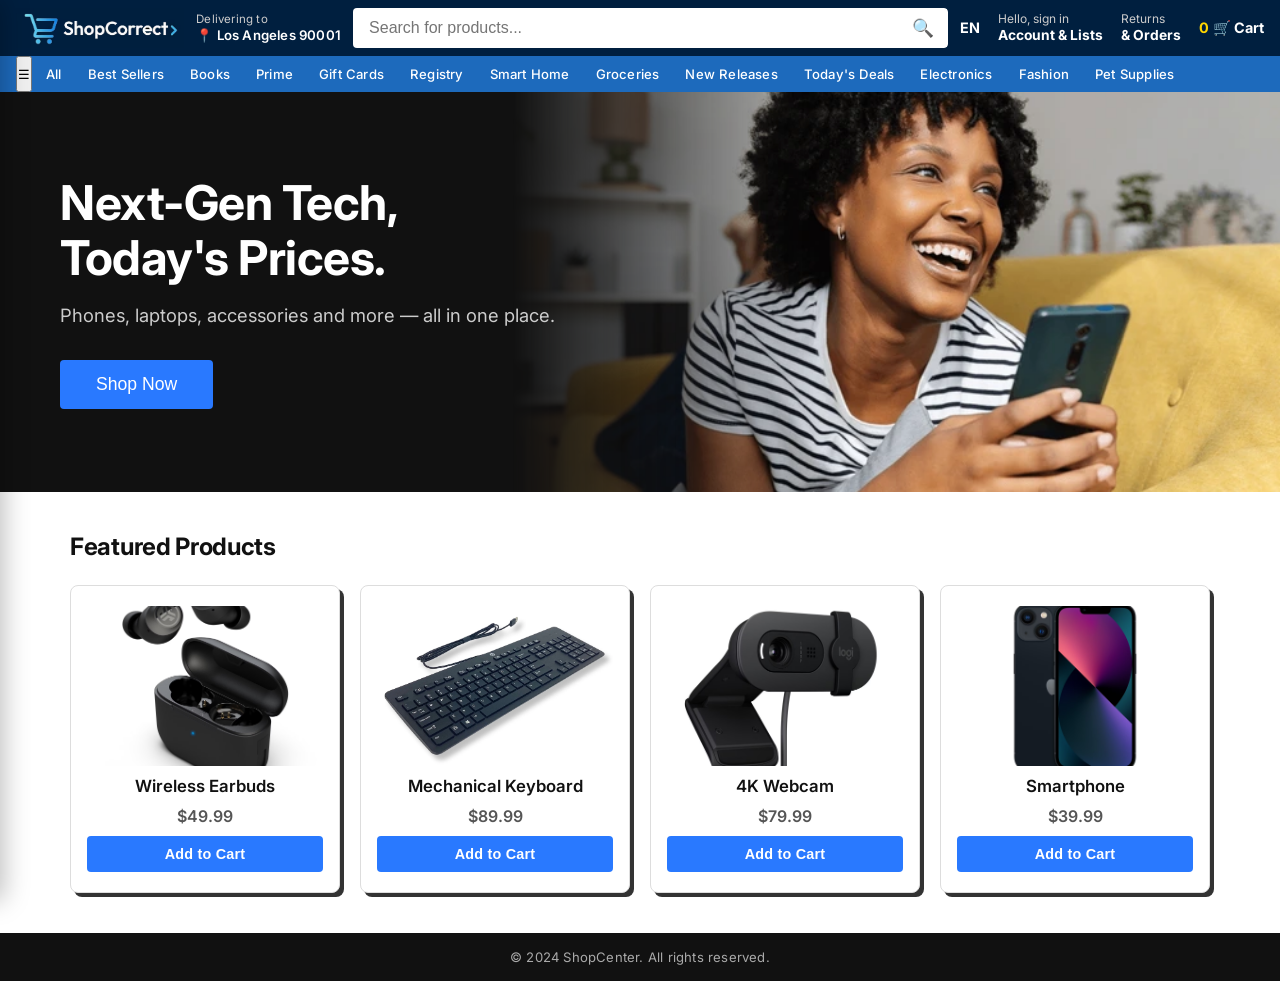
==== index.html @ b74d9000 "I love it" ====
<!DOCTYPE html>
<html lang="en">
<head>
    <link href="https://fonts.googleapis.com/css2?family=Inter:wght@400;500;600;700&family=Nunito:wght@600&display=swap" rel="stylesheet">
    <meta charset="UTF-8">
    <meta name="viewport" content="width=device-width, initial-scale=1.0">
    <title>ShopCenter</title>
    <link rel="stylesheet" href="src/css/styles.css">
</head>
<body>

    <!-- Drawer Overlay -->
    <div id="drawer-overlay"></div>

    <!-- Drawer -->
    <div id="drawer">
        <div id="drawer-header">
            <span>👤 Hello, Sign In</span>
            <button id="drawer-close">&times;</button>
        </div>

        <div class="drawer-section">
            <h3>Trending</h3>
            <a href="#">Best Sellers</a>
            <a href="#">New Releases</a>
            <a href="#">Movers & Shakers</a>
            <a href="#">Most Wished For</a>
        </div>

        <div class="drawer-divider"></div>

        <div class="drawer-section">
            <h3>Digital Content & Devices</h3>
            <a href="#">Smart Home</a>
            <a href="#">Electronics</a>
            <a href="#">Computers & Accessories</a>
            <a href="#">Video Games</a>
            <a href="#">TVs & Home Theater</a>
        </div>

        <div class="drawer-divider"></div>

        <div class="drawer-section">
            <h3>Shop by Department</h3>
            <a href="#">Clothing & Fashion</a>
            <a href="#">Books</a>
            <a href="#">Groceries</a>
            <a href="#">Health & Household</a>
            <a href="#">Home & Kitchen</a>
            <a href="#">Pet Supplies</a>
            <a href="#">Sports & Outdoors</a>
            <a href="#">Toys & Games</a>
            <a href="#">Beauty & Personal Care</a>
            <a href="#">Automotive</a>
        </div>

        <div class="drawer-divider"></div>

        <div class="drawer-section">
            <h3>Programs & Features</h3>
            <a href="#">Gift Cards</a>
            <a href="#">Registry</a>
            <a href="#">Subscribe & Save</a>
            <a href="#">Deals of the Day</a>
        </div>

        <div class="drawer-divider"></div>

        <div class="drawer-section">
            <h3>Help & Settings</h3>
            <a href="#">Your Account</a>
            <a href="#">Customer Service</a>
            <a href="#">Sign In</a>
        </div>
    </div>

    <!-- Top bar -->
    <div id="top-bar">
        <img id="logo" src="logo.avif" alt="ShopCenter">

        <div id="deliver-to">
            <span>Delivering to</span>
            <span>📍 Los Angeles 90001</span>
        </div>

        <div id="search-wrapper">
            <input type="text" id="search" placeholder="Search for products...">
            <button id="hi-world-btn">🔍</button>
        </div>

        <div id="top-bar-right">
            <a href="#" class="lang-link">EN</a>

            <a href="#" class="top-link">
                <span>Hello, sign in</span>
                <span>Account &amp; Lists</span>
            </a>

            <a href="#" class="top-link">
                <span>Returns</span>
                <span>&amp; Orders</span>
            </a>

            <a href="cart.html" class="cart-link">
                <span class="cart-count">0</span>
                🛒 Cart
            </a>
        </div>
    </div>

    <!-- Navbar -->
    <nav id="navbar">
        <button id="hamburger-btn">&#9776;</button>
        <a href="#">All</a>
        <a href="#">Best Sellers</a>
        <a href="#">Books</a>
        <a href="#">Prime</a>
        <a href="#">Gift Cards</a>
        <a href="#">Registry</a>
        <a href="#">Smart Home</a>
        <a href="#">Groceries</a>
        <a href="#">New Releases</a>
        <a href="#">Today's Deals</a>
        <a href="#">Electronics</a>
        <a href="#">Fashion</a>
        <a href="#">Pet Supplies</a>
    </nav>

    <!-- Hero -->
    <div id="hero">
        <div id="hero-content">
            <h1>Next-Gen Tech,<br>Today's Prices.</h1>
            <p>Phones, laptops, accessories and more — all in one place.</p>
            <button id="hero-btn">Shop Now</button>
        </div>
        <img id="hero-image" src="shopper.webp" alt="">
    </div>

    <!-- Products -->
    <main>
        <h2 id="products-heading">Featured Products</h2>
        <section id="product-list"></section>
    </main>

    <footer>
        <p>&copy; 2024 ShopCenter. All rights reserved.</p>
    </footer>

    <script src="src/js/app.js"></script>
</body>
</html>
---- src/css/styles.css ----
* {
    box-sizing: border-box;
    margin: 0;
    padding: 0;
}

body {
    font-family: 'Inter', sans-serif;
    background-color: #ffffff;
    min-height: 100vh;
    display: flex;
    flex-direction: column;
    -webkit-font-smoothing: antialiased;
    -moz-osx-font-smoothing: grayscale;
}

/* ── Drawer Overlay ── */
#drawer-overlay {
    position: fixed;
    top: 0;
    left: 0;
    width: 100%;
    height: 100%;
    background: rgba(0, 0, 0, 0);
    z-index: 998;
    pointer-events: none;
    visibility: hidden;
    transition: background 0.3s ease, visibility 0.3s ease;
}

#drawer-overlay.active {
    background: rgba(0, 0, 0, 0.55);
    pointer-events: all;
    visibility: visible;
}

/* ── Drawer ── */
#drawer {
    position: fixed;
    top: 0;
    left: 0;
    width: 365px;
    height: 100vh;
    background-color: #fff;
    z-index: 999;
    overflow-y: auto;
    transform: translateX(-100%);
    transition: transform 0.3s ease;
    box-shadow: 4px 0 24px rgba(0, 0, 0, 0.25);
}

#drawer.open {
    transform: translateX(0);
}

#drawer-header {
    background-color: #232F3E;
    color: white;
    padding: 16px 20px;
    display: flex;
    align-items: center;
    justify-content: space-between;
    font-size: 1.1em;
    font-weight: 700;
    position: sticky;
    top: 0;
    z-index: 1;
}

#drawer-close {
    background: none;
    border: none;
    color: #fff;
    font-size: 1.8em;
    cursor: pointer;
    line-height: 1;
    padding: 0 4px;
}

#drawer-close:hover {
    color: #ccc;
}

.drawer-section {
    padding: 14px 20px;
}

.drawer-section h3 {
    font-size: 1.05em;
    font-weight: 700;
    color: #111;
    margin-bottom: 10px;
    letter-spacing: -0.2px;
}

.drawer-section a {
    display: block;
    color: #333;
    text-decoration: none;
    padding: 8px 0;
    font-size: 0.92em;
    font-weight: 400;
    transition: color 0.15s ease, padding-left 0.15s ease;
}

.drawer-section a:hover {
    color: #001f3f;
    padding-left: 6px;
    font-weight: 500;
}

.drawer-divider {
    height: 1px;
    background-color: #e0e0e0;
    margin: 4px 20px;
}

/* ── Announcement Bar ── */
#announcement-bar {
    background-color: #5c5c5c;
    color: #fafafa;
    text-align: center;
    padding: 10px;
    font-size: 1.1em;
    font-family: 'Nunito', sans-serif;
    font-weight: 600;
    letter-spacing: 0.3px;
}

/* ── Top Bar ── */
#top-bar {
    background-color: #001f3f;
    padding: 8px 16px;
    display: flex;
    align-items: center;
    gap: 12px;
    position: relative;
}

#logo {
    height: 40px;
    width: auto;
    object-fit: contain;
    object-position: left;
    flex-shrink: 0;
}

#deliver-to {
    display: flex;
    flex-direction: column;
    color: #ccc;
    font-size: 0.72em;
    line-height: 1.3;
    white-space: nowrap;
    cursor: pointer;
    flex-shrink: 0;
    letter-spacing: 0.2px;
}

#deliver-to span:last-child {
    color: #fff;
    font-weight: 600;
    font-size: 1.15em;
}

#search-wrapper {
    display: flex;
    align-items: stretch;
    flex: 1;
    border-radius: 4px;
    overflow: hidden;
    height: 40px;
}

#search {
    flex: 1;
    padding: 10px 16px;
    border: none;
    font-size: 1em;
    outline: none;
    height: 100%;
}

#hi-world-btn {
    background-color: #ffffff;
    color: #111;
    border: none;
    padding: 0 14px;
    font-size: 1.1em;
    cursor: pointer;
    white-space: nowrap;
    border-radius: 0 4px 4px 0;
    display: flex;
    align-items: center;
    justify-content: center;
    height: 100%;
}

#hi-world-btn:hover {
    background-color: #e0e0e0;
}

#top-bar-right {
    display: flex;
    align-items: center;
    gap: 18px;
    flex-shrink: 0;
}

#top-bar-right .top-link {
    color: #ccc;
    text-decoration: none;
    font-size: 0.75em;
    line-height: 1.3;
    display: flex;
    flex-direction: column;
    white-space: nowrap;
    cursor: pointer;
}

#top-bar-right .top-link span:last-child {
    color: #fff;
    font-weight: 700;
    font-size: 1.15em;
}

#top-bar-right .lang-link {
    color: #fff;
    text-decoration: none;
    font-size: 0.9em;
    font-weight: 700;
}

#top-bar-right .cart-link {
    color: #fff;
    text-decoration: none;
    font-size: 0.9em;
    font-weight: 700;
    display: flex;
    align-items: center;
    gap: 4px;
    position: relative;
}

#top-bar-right .cart-link .cart-count {
    color: #FFD600;
    font-size: 1em;
    font-weight: 700;
}

/* ── Navbar ── */
#navbar {
    background-color: #1d6abc;
    display: flex;
    gap: 2px;
    padding: 0 16px;
    overflow-x: auto;
}

#navbar a {
    color: white;
    text-decoration: none;
    padding: 10px 12px;
    font-size: 0.82em;
    font-weight: 500;
    display: block;
    white-space: nowrap;
    letter-spacing: 0.2px;
}

#navbar a:hover {
    background-color: #3a7bc8;
}

/* ── Hero ── */
#hero {
    position: relative;
    display: flex;
    align-items: center;
    overflow: hidden;
    height: 400px;
    padding: 0 60px;
    background: #111;
    color: white;
}

#hero-image {
    position: absolute;
    right: 0;
    top: 0;
    height: 100%;
    width: 60%;
    object-fit: cover;
    object-position: center;
    mask-image: linear-gradient(to right, transparent 0%, black 40%);
    -webkit-mask-image: linear-gradient(to right, transparent 0%, black 40%);
}

#hero-content {
    position: relative;
    z-index: 2;
    max-width: 500px;
}

#hero-content h1 {
    font-size: 3em;
    font-weight: 700;
    line-height: 1.15;
    margin-bottom: 16px;
    letter-spacing: -0.5px;
}

#hero-content p {
    font-size: 1.15em;
    font-weight: 400;
    color: #ccc;
    margin-bottom: 30px;
    line-height: 1.6;
}

#hero-btn {
    background-color: #2979ff;
    color: white;
    border: none;
    padding: 14px 36px;
    font-size: 1.1em;
    border-radius: 4px;
    cursor: pointer;
}

#hero-btn:hover {
    background-color: #1c54b2;
}

/* ── Products ── */
main {
    flex: 1;
    padding: 40px 30px;
    max-width: 1200px;
    margin: 0 auto;
    width: 100%;
}

#products-heading {
    font-size: 1.5em;
    font-weight: 700;
    margin-bottom: 24px;
    color: #111;
    letter-spacing: -0.3px;
}

#product-list {
    display: grid;
    grid-template-columns: repeat(auto-fill, minmax(220px, 1fr));
    gap: 20px;
}

.product {
    background-color: #ffffff;
    border: 1px solid #ddd;
    border-radius: 8px;
    padding: 20px 16px;
    text-align: center;
    display: flex;
    flex-direction: column;
    gap: 10px;
    box-shadow: 4px 4px 0px #333;
}

.product-emoji {
    font-size: 4em;
    line-height: 1;
    padding-top: 10px;
}

.product-image {
    width: 100%;
    height: 160px;
    object-fit: cover;
    border-radius: 4px;
}

.product h3 {
    font-size: 1.05em;
    font-weight: 600;
    color: #111;
}

.product p {
    color: #555;
    font-size: 1em;
    font-family: 'Inter', sans-serif;
    font-weight: 600;
}

.product button {
    background-color: #2979ff;
    color: white;
    border: none;
    padding: 10px;
    cursor: pointer;
    border-radius: 4px;
    margin-top: auto;
    font-size: 0.9em;
    font-weight: 600;
    letter-spacing: 0.2px;
}

.product button:hover {
    background-color: #1c54b2;
}

/* ── Footer ── */
footer {
    background-color: #111;
    color: #aaa;
    text-align: center;
    padding: 16px;
    font-size: 0.82em;
    letter-spacing: 0.2px;
}

/* ── Cart page ── */
#cart-items {
    max-width: 700px;
    margin: 0 auto;
}

.cart-item {
    display: flex;
    justify-content: space-between;
    padding: 12px;
    border-bottom: 1px solid #ddd;
}

#total-price {
    max-width: 700px;
    margin: 16px auto;
    font-weight: bold;
    font-size: 1.1em;
}

#checkout-button {
    display: block;
    margin: 0 auto;
    background-color: #2979ff;
    color: white;
    border: none;
    padding: 12px 30px;
    cursor: pointer;
    border-radius: 4px;
    font-size: 1em;
}

#checkout-button:hover {
    background-color: #1c54b2;
}

@media (max-width: 768px) {
    #hero-content h1 {
        font-size: 2em;
    }

    #top-bar {
        flex-wrap: wrap;
    }

    #search-wrapper {
        width: 100%;
        order: 3;
    }

    #hero-image {
        opacity: 0.3;
        width: 100%;
    }
}
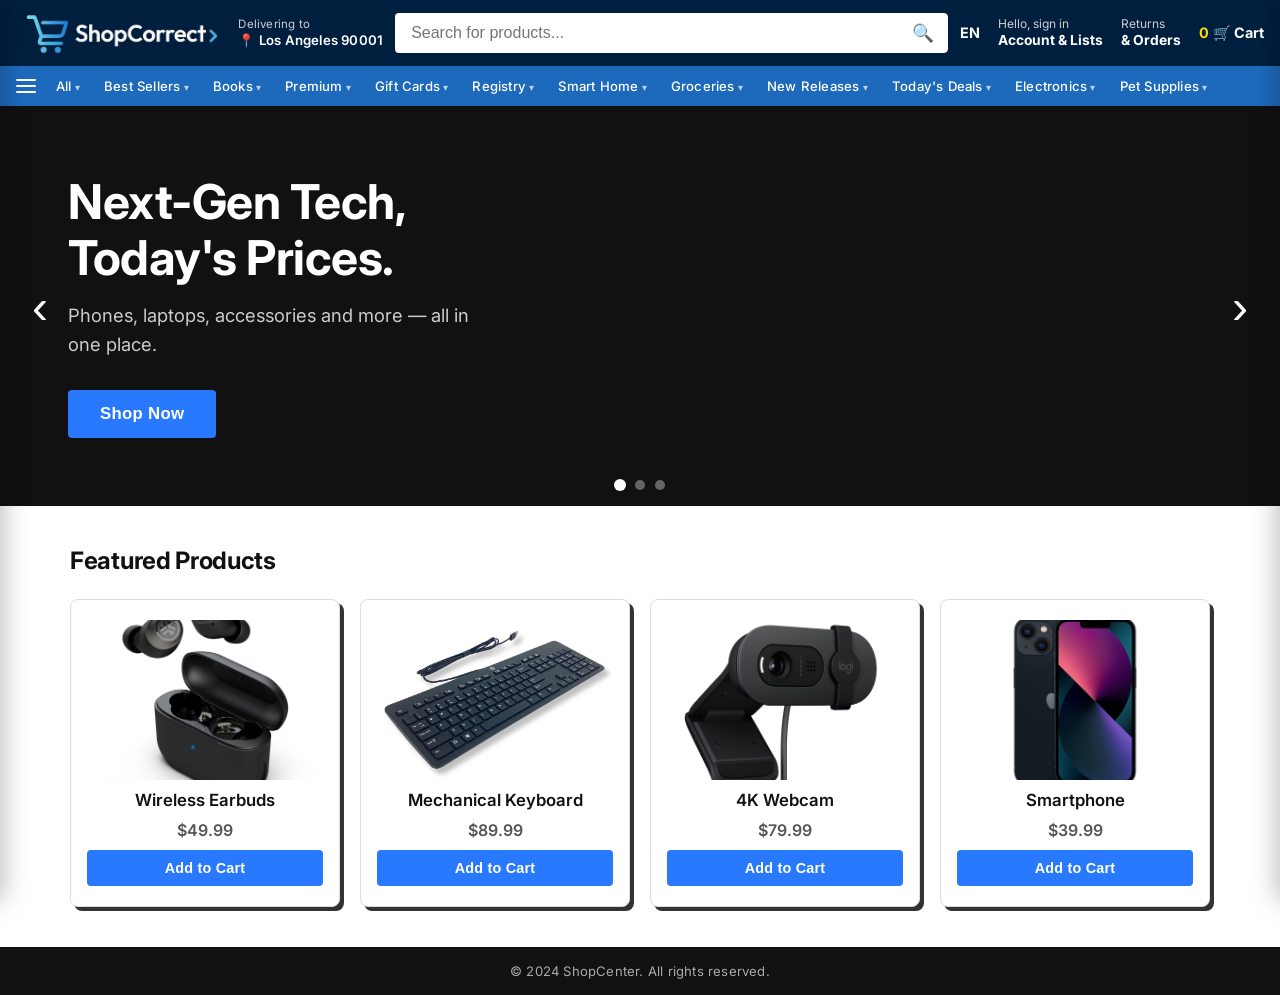
==== commit 21a7db9e: "I love it" ====
--- a/index.html
+++ b/index.html
@@ -8,6 +8,12 @@
     <link rel="stylesheet" href="src/css/styles.css">
 </head>
 <body>
+
+    <!-- Demo Notice -->
+    <div id="demo-notice">
+        <p>🛍️ Frontend demo only! Try adding and removing items to the cart.</p>
+        <button id="demo-notice-close">&times;</button>
+    </div>
 
     <!-- Drawer Overlay -->
     <div id="drawer-overlay"></div>
@@ -74,6 +80,26 @@
         </div>
     </div>
 
+    <!-- Cart Drawer Overlay -->
+    <div id="cart-overlay"></div>
+
+    <!-- Cart Drawer -->
+    <div id="cart-drawer">
+        <div id="cart-drawer-header">
+            <span>🛒 Your Cart</span>
+            <button id="cart-drawer-close">&times;</button>
+        </div>
+        <div id="cart-drawer-items"></div>
+        <div id="cart-drawer-footer">
+            <div id="cart-drawer-total">
+                <span>Subtotal:</span>
+                <span id="cart-total-price">$0.00</span>
+            </div>
+            <button id="cart-checkout-btn">Proceed to Checkout</button>
+            <p id="cart-empty-msg">Your cart is empty.</p>
+        </div>
+    </div>
+
     <!-- Top bar -->
     <div id="top-bar">
         <img id="logo" src="logo.avif" alt="ShopCenter">
@@ -101,39 +127,174 @@
                 <span>&amp; Orders</span>
             </a>
 
-            <a href="cart.html" class="cart-link">
+            <button id="cart-btn" class="cart-link">
                 <span class="cart-count">0</span>
                 🛒 Cart
-            </a>
+            </button>
         </div>
     </div>
 
     <!-- Navbar -->
     <nav id="navbar">
-        <button id="hamburger-btn">&#9776;</button>
-        <a href="#">All</a>
-        <a href="#">Best Sellers</a>
-        <a href="#">Books</a>
-        <a href="#">Prime</a>
-        <a href="#">Gift Cards</a>
-        <a href="#">Registry</a>
-        <a href="#">Smart Home</a>
-        <a href="#">Groceries</a>
-        <a href="#">New Releases</a>
-        <a href="#">Today's Deals</a>
-        <a href="#">Electronics</a>
-        <a href="#">Fashion</a>
-        <a href="#">Pet Supplies</a>
+        <button id="hamburger-btn">
+            <span class="hamburger-icon">
+                <span></span>
+                <span></span>
+                <span></span>
+            </span>
+        </button>
+
+        <div class="nav-dropdown">
+            <a href="#">All</a>
+            <div class="nav-dropdown-menu">
+                <a href="#">All Departments</a>
+                <a href="#">All Deals</a>
+                <a href="#">All Brands</a>
+                <a href="#">All Categories</a>
+            </div>
+        </div>
+
+        <div class="nav-dropdown">
+            <a href="#">Best Sellers</a>
+            <div class="nav-dropdown-menu">
+                <a href="#">Top 100 in Electronics</a>
+                <a href="#">Top 100 in Books</a>
+                <a href="#">Top 100 in Home</a>
+                <a href="#">Top 100 in Fashion</a>
+                <a href="#">Top 100 in Toys</a>
+            </div>
+        </div>
+
+        <div class="nav-dropdown">
+            <a href="#">Books</a>
+            <div class="nav-dropdown-menu">
+                <a href="#">Fiction</a>
+                <a href="#">Non-Fiction</a>
+                <a href="#">Children's Books</a>
+                <a href="#">Textbooks</a>
+                <a href="#">Audiobooks</a>
+            </div>
+        </div>
+
+        <div class="nav-dropdown">
+            <a href="#">Premium</a>
+            <div class="nav-dropdown-menu">
+                <a href="#">Premium Video</a>
+                <a href="#">Premium Music</a>
+                <a href="#">Premium Gaming</a>
+                <a href="#">Premium Reading</a>
+                <a href="#">Try Before You Buy</a>
+            </div>
+        </div>
+
+        <div class="nav-dropdown">
+            <a href="#">Gift Cards</a>
+            <div class="nav-dropdown-menu">
+                <a href="#">eGift Cards</a>
+                <a href="#">Print at Home</a>
+                <a href="#">Mail a Gift Card</a>
+                <a href="#">Gift Card Balance</a>
+            </div>
+        </div>
+
+        <div class="nav-dropdown">
+            <a href="#">Registry</a>
+            <div class="nav-dropdown-menu">
+                <a href="#">Wedding Registry</a>
+                <a href="#">Baby Registry</a>
+                <a href="#">Birthday Registry</a>
+                <a href="#">Find a Registry</a>
+            </div>
+        </div>
+
+        <div class="nav-dropdown">
+            <a href="#">Smart Home</a>
+            <div class="nav-dropdown-menu">
+                <a href="#">Smart Speakers</a>
+                <a href="#">Smart Displays</a>
+                <a href="#">Smart Lighting</a>
+                <a href="#">Smart Plugs</a>
+                <a href="#">Security Cameras</a>
+                <a href="#">Thermostats</a>
+            </div>
+        </div>
+
+        <div class="nav-dropdown">
+            <a href="#">Groceries</a>
+            <div class="nav-dropdown-menu">
+                <a href="#">Snacks & Candy</a>
+                <a href="#">Beverages</a>
+                <a href="#">Breakfast Foods</a>
+                <a href="#">Canned & Packaged</a>
+                <a href="#">Organic</a>
+                <a href="#">Fresh Produce</a>
+            </div>
+        </div>
+
+        <div class="nav-dropdown">
+            <a href="#">New Releases</a>
+            <div class="nav-dropdown-menu">
+                <a href="#">Last 30 Days</a>
+                <a href="#">Last 90 Days</a>
+                <a href="#">Coming Soon</a>
+                <a href="#">Most Wished For</a>
+            </div>
+        </div>
+
+        <div class="nav-dropdown">
+            <a href="#">Today's Deals</a>
+            <div class="nav-dropdown-menu">
+                <a href="#">Lightning Deals</a>
+                <a href="#">Deal of the Day</a>
+                <a href="#">Savings & Sales</a>
+                <a href="#">Coupons</a>
+                <a href="#">Outlet</a>
+            </div>
+        </div>
+
+        <div class="nav-dropdown">
+            <a href="#">Electronics</a>
+            <div class="nav-dropdown-menu">
+                <a href="#">Laptops & Computers</a>
+                <a href="#">Headphones</a>
+                <a href="#">Smartphones</a>
+                <a href="#">Tablets</a>
+                <a href="#">Wearable Tech</a>
+                <a href="#">Cameras</a>
+                <a href="#">Accessories</a>
+            </div>
+        </div>
+
+        <div class="nav-dropdown">
+            <a href="#">Pet Supplies</a>
+            <div class="nav-dropdown-menu">
+                <a href="#">Dog Food</a>
+                <a href="#">Cat Food</a>
+                <a href="#">Pet Toys</a>
+                <a href="#">Pet Beds</a>
+                <a href="#">Grooming</a>
+                <a href="#">Fish & Aquatics</a>
+            </div>
+        </div>
     </nav>
 
     <!-- Hero -->
     <div id="hero">
         <div id="hero-content">
-            <h1>Next-Gen Tech,<br>Today's Prices.</h1>
-            <p>Phones, laptops, accessories and more — all in one place.</p>
+            <h1 id="hero-title">Next-Gen Tech,<br>Today's Prices.</h1>
+            <p id="hero-subtitle">Phones, laptops, accessories and more — all in one place.</p>
             <button id="hero-btn">Shop Now</button>
         </div>
-        <img id="hero-image" src="shopper.webp" alt="">
+        <video id="hero-video" src="shop1.mp4" autoplay muted playsinline></video>
+
+        <button id="hero-prev">&#8249;</button>
+        <button id="hero-next">&#8250;</button>
+
+        <div id="hero-dots">
+            <span class="hero-dot active"></span>
+            <span class="hero-dot"></span>
+            <span class="hero-dot"></span>
+        </div>
     </div>
 
     <!-- Products -->
--- a/src/css/styles.css
+++ b/src/css/styles.css
@@ -4,6 +4,10 @@
     padding: 0;
 }
 
+html, body {
+    overflow-x: hidden;
+}
+
 body {
     font-family: 'Inter', sans-serif;
     background-color: #ffffff;
@@ -12,6 +16,7 @@
     flex-direction: column;
     -webkit-font-smoothing: antialiased;
     -moz-osx-font-smoothing: grayscale;
+    overflow-x: hidden;
 }
 
 /* ── Drawer Overlay ── */
@@ -138,7 +143,7 @@
 }
 
 #logo {
-    height: 40px;
+    height: 50px;
     width: auto;
     object-fit: contain;
     object-position: left;
@@ -252,12 +257,17 @@
 #navbar {
     background-color: #1d6abc;
     display: flex;
-    gap: 2px;
+    align-items: center;
+    gap: 0;
     padding: 0 16px;
-    overflow-x: auto;
-}
-
-#navbar a {
+    overflow: visible;
+    position: relative;
+    z-index: 100;
+    max-width: 100vw;
+    flex-wrap: nowrap;
+}
+
+#navbar > a {
     color: white;
     text-decoration: none;
     padding: 10px 12px;
@@ -268,8 +278,80 @@
     letter-spacing: 0.2px;
 }
 
-#navbar a:hover {
-    background-color: #3a7bc8;
+#navbar > a:hover {
+    background-color: rgba(255, 255, 255, 0.15);
+}
+
+/* ── Nav Dropdowns ── */
+.nav-dropdown {
+    position: relative;
+    flex-shrink: 0;
+}
+
+.nav-dropdown > a {
+    color: white;
+    text-decoration: none;
+    padding: 10px 12px;
+    font-size: 0.82em;
+    font-weight: 500;
+    display: block;
+    white-space: nowrap;
+    letter-spacing: 0.2px;
+    cursor: pointer;
+}
+
+.nav-dropdown > a::after {
+    content: ' ▾';
+    font-size: 0.8em;
+    opacity: 0.7;
+}
+
+.nav-dropdown:hover > a {
+    background-color: rgba(255, 255, 255, 0.15);
+}
+
+.nav-dropdown-menu {
+    position: absolute;
+    top: 100%;
+    left: 0;
+    min-width: 220px;
+    background-color: #fff;
+    border: 1px solid #ddd;
+    box-shadow: 0 6px 20px rgba(0, 0, 0, 0.15);
+    border-radius: 0 0 4px 4px;
+    opacity: 0;
+    visibility: hidden;
+    transform: translateY(-4px);
+    transition: opacity 0.2s ease, transform 0.2s ease, visibility 0.2s ease;
+    z-index: 200;
+}
+
+.nav-dropdown:hover .nav-dropdown-menu {
+    opacity: 1;
+    visibility: visible;
+    transform: translateY(0);
+}
+
+.nav-dropdown-menu a {
+    display: block;
+    color: #333;
+    text-decoration: none;
+    padding: 10px 18px;
+    font-size: 0.85em;
+    font-weight: 400;
+    white-space: nowrap;
+    transition: background-color 0.15s ease, padding-left 0.15s ease;
+    border-bottom: 1px solid #f0f0f0;
+}
+
+.nav-dropdown-menu a:last-child {
+    border-bottom: none;
+}
+
+.nav-dropdown-menu a:hover {
+    background-color: #f5f5f5;
+    padding-left: 22px;
+    color: #001f3f;
 }
 
 /* ── Hero ── */
@@ -284,7 +366,7 @@
     color: white;
 }
 
-#hero-image {
+#hero-video {
     position: absolute;
     right: 0;
     top: 0;
@@ -292,17 +374,30 @@
     width: 60%;
     object-fit: cover;
     object-position: center;
-    mask-image: linear-gradient(to right, transparent 0%, black 40%);
-    -webkit-mask-image: linear-gradient(to right, transparent 0%, black 40%);
+    mask-image: linear-gradient(to right, transparent 5%, black 45%);
+    -webkit-mask-image: linear-gradient(to right, transparent 5%, black 45%);
+    transition: opacity 0.6s ease;
 }
 
 #hero-content {
     position: relative;
     z-index: 2;
     max-width: 500px;
-}
-
-#hero-content h1 {
+    transition: opacity 0.4s ease, transform 0.4s ease;
+    display: flex;
+    flex-direction: column;
+    align-items: flex-start;
+    text-align: left;
+    margin-left: 8px;
+}
+
+#hero-content.fade-out {
+    opacity: 0;
+    transform: translateY(10px);
+}
+
+#hero-content h1,
+#hero-title {
     font-size: 3em;
     font-weight: 700;
     line-height: 1.15;
@@ -310,26 +405,91 @@
     letter-spacing: -0.5px;
 }
 
-#hero-content p {
+#hero-content p,
+#hero-subtitle {
     font-size: 1.15em;
     font-weight: 400;
     color: #ccc;
     margin-bottom: 30px;
     line-height: 1.6;
+    padding-left: 0;
+    max-width: 420px;
 }
 
 #hero-btn {
     background-color: #2979ff;
     color: white;
     border: none;
-    padding: 14px 36px;
-    font-size: 1.1em;
+    padding: 14px 32px;
+    font-size: 1.05em;
+    font-weight: 600;
     border-radius: 4px;
     cursor: pointer;
+    letter-spacing: 0.3px;
+    align-self: flex-start;
+    margin-right: 0;
 }
 
 #hero-btn:hover {
-    background-color: #1c54b2;
+    background-color: #1c5bbf;
+}
+
+/* ── Hero Arrows ── */
+#hero-prev,
+#hero-next {
+    position: absolute;
+    top: 50%;
+    transform: translateY(-50%);
+    background: none;
+    border: none;
+    color: white;
+    font-size: 3em;
+    width: 60px;
+    height: 100px;
+    cursor: pointer;
+    z-index: 3;
+    display: flex;
+    align-items: center;
+    justify-content: center;
+    transition: color 0.2s ease;
+}
+
+#hero-prev:hover,
+#hero-next:hover {
+    color: rgba(255, 255, 255, 0.6);
+}
+
+#hero-prev {
+    left: 10px;
+}
+
+#hero-next {
+    right: 10px;
+}
+
+/* ── Hero Dots ── */
+#hero-dots {
+    position: absolute;
+    bottom: 16px;
+    left: 50%;
+    transform: translateX(-50%);
+    display: flex;
+    gap: 10px;
+    z-index: 3;
+}
+
+.hero-dot {
+    width: 10px;
+    height: 10px;
+    border-radius: 50%;
+    background: rgba(255, 255, 255, 0.35);
+    cursor: pointer;
+    transition: background 0.3s ease, transform 0.3s ease;
+}
+
+.hero-dot.active {
+    background: #fff;
+    transform: scale(1.2);
 }
 
 /* ── Products ── */
@@ -456,6 +616,301 @@
     background-color: #1c54b2;
 }
 
+#hamburger-btn {
+    background: transparent;
+    border: none;
+    padding: 10px 8px 10px 0;
+    cursor: pointer;
+    display: flex;
+    align-items: center;
+}
+
+#hamburger-btn:hover .hamburger-icon span {
+    background-color: #ccc;
+}
+
+.hamburger-icon {
+    display: flex;
+    flex-direction: column;
+    justify-content: center;
+    gap: 4px;
+    width: 20px;
+    height: 20px;
+}
+
+.hamburger-icon span {
+    display: block;
+    width: 100%;
+    height: 2px;
+    background-color: #fff;
+    border-radius: 1px;
+    transition: background-color 0.2s ease;
+}
+
+/* ── Cart Drawer Overlay ── */
+#cart-overlay {
+    position: fixed;
+    top: 0;
+    left: 0;
+    width: 100%;
+    height: 100%;
+    background: rgba(0, 0, 0, 0);
+    z-index: 998;
+    pointer-events: none;
+    visibility: hidden;
+    transition: background 0.3s ease, visibility 0.3s ease;
+}
+
+#cart-overlay.active {
+    background: rgba(0, 0, 0, 0.55);
+    pointer-events: all;
+    visibility: visible;
+}
+
+/* ── Cart Drawer ── */
+#cart-drawer {
+    position: fixed;
+    top: 0;
+    right: 0;
+    width: 380px;
+    height: 100vh;
+    background-color: #fff;
+    z-index: 999;
+    display: flex;
+    flex-direction: column;
+    transform: translateX(100%);
+    transition: transform 0.3s ease;
+    box-shadow: -4px 0 24px rgba(0, 0, 0, 0.25);
+}
+
+#cart-drawer.open {
+    transform: translateX(0);
+}
+
+#cart-drawer-header {
+    background-color: #232F3E;
+    color: white;
+    padding: 16px 20px;
+    display: flex;
+    align-items: center;
+    justify-content: space-between;
+    font-size: 1.1em;
+    font-weight: 700;
+    flex-shrink: 0;
+}
+
+#cart-drawer-close {
+    background: none;
+    border: none;
+    color: #fff;
+    font-size: 1.8em;
+    cursor: pointer;
+    line-height: 1;
+    padding: 0 4px;
+}
+
+#cart-drawer-close:hover {
+    color: #ccc;
+}
+
+#cart-drawer-items {
+    flex: 1;
+    overflow-y: auto;
+    padding: 0;
+}
+
+.cart-drawer-item {
+    display: flex;
+    align-items: center;
+    gap: 14px;
+    padding: 14px 20px;
+    border-bottom: 1px solid #eee;
+}
+
+.cart-drawer-item .cart-item-emoji {
+    font-size: 2.2em;
+    flex-shrink: 0;
+}
+
+.cart-drawer-item .cart-item-image {
+    width: 50px;
+    height: 50px;
+    object-fit: cover;
+    border-radius: 4px;
+    flex-shrink: 0;
+}
+
+.cart-drawer-item .cart-item-details {
+    flex: 1;
+    display: flex;
+    flex-direction: column;
+    gap: 2px;
+}
+
+.cart-drawer-item .cart-item-name {
+    font-size: 0.92em;
+    font-weight: 600;
+    color: #111;
+}
+
+.cart-drawer-item .cart-item-price {
+    font-size: 0.88em;
+    color: #555;
+}
+
+.cart-drawer-item .cart-item-qty {
+    font-size: 0.78em;
+    color: #888;
+}
+
+.cart-drawer-item .cart-item-remove {
+    background: none;
+    border: none;
+    color: #c62828;
+    font-size: 0.82em;
+    cursor: pointer;
+    padding: 4px 8px;
+    border-radius: 4px;
+    flex-shrink: 0;
+    transition: background-color 0.15s ease;
+}
+
+.cart-drawer-item .cart-item-remove:hover {
+    background-color: #fdecea;
+}
+
+#cart-drawer-footer {
+    border-top: 2px solid #eee;
+    padding: 16px 20px;
+    flex-shrink: 0;
+}
+
+#cart-drawer-total {
+    display: flex;
+    justify-content: space-between;
+    font-size: 1.1em;
+    font-weight: 700;
+    color: #111;
+    margin-bottom: 14px;
+}
+
+#cart-checkout-btn {
+    width: 100%;
+    background-color: #FFD600;
+    color: #111;
+    border: none;
+    padding: 12px;
+    font-size: 1em;
+    font-weight: 700;
+    border-radius: 4px;
+    cursor: pointer;
+    transition: background-color 0.2s ease;
+}
+
+#cart-checkout-btn:hover {
+    background-color: #e6c200;
+}
+
+#cart-empty-msg {
+    text-align: center;
+    color: #888;
+    font-size: 0.9em;
+    margin-top: 10px;
+}
+
+#cart-btn {
+    background: none;
+    border: none;
+    color: #fff;
+    font-size: 0.9em;
+    font-weight: 700;
+    cursor: pointer;
+    display: flex;
+    align-items: center;
+    gap: 4px;
+    font-family: 'Inter', sans-serif;
+}
+
+#cart-btn:hover {
+    color: #ccc;
+}
+
+#cart-btn .cart-count {
+    color: #FFD600;
+    font-size: 1em;
+    font-weight: 700;
+}
+
+/* ── Demo Notice ── */
+#demo-notice {
+    position: fixed;
+    top: 16px;
+    right: 16px;
+    background-color: rgba(29, 106, 188, 0.9);
+    color: #fff;
+    padding: 10px 36px 10px 14px;
+    border-radius: 6px;
+    font-size: 0.78em;
+    font-weight: 400;
+    z-index: 1100;
+    box-shadow: 0 2px 10px rgba(0, 0, 0, 0.1);
+    max-width: 300px;
+    line-height: 1.5;
+    opacity: 0;
+    transform: translateX(30px);
+    transition: opacity 1s ease, transform 0.4s ease;
+    pointer-events: none;
+    backdrop-filter: blur(4px);
+}
+
+#demo-notice.visible {
+    opacity: 1;
+    transform: translateX(0);
+    pointer-events: all;
+}
+
+#demo-notice p {
+    margin: 0;
+}
+
+#demo-notice-close {
+    position: absolute;
+    top: 6px;
+    right: 8px;
+    background: none;
+    border: none;
+    color: rgba(255, 255, 255, 0.6);
+    font-size: 1.1em;
+    cursor: pointer;
+    line-height: 1;
+    padding: 0;
+}
+
+#demo-notice-close:hover {
+    color: #fff;
+}
+
+@keyframes slideIn {
+    from {
+        opacity: 0;
+        transform: translateX(30px);
+    }
+    to {
+        opacity: 1;
+        transform: translateX(0);
+    }
+}
+
+@keyframes fadeOut {
+    from {
+        opacity: 1;
+    }
+    to {
+        opacity: 0;
+        visibility: hidden;
+    }
+}
+
 @media (max-width: 768px) {
     #hero-content h1 {
         font-size: 2em;
@@ -467,7 +922,6 @@
 
     #search-wrapper {
         width: 100%;
-        order: 3;
     }
 
     #hero-image {
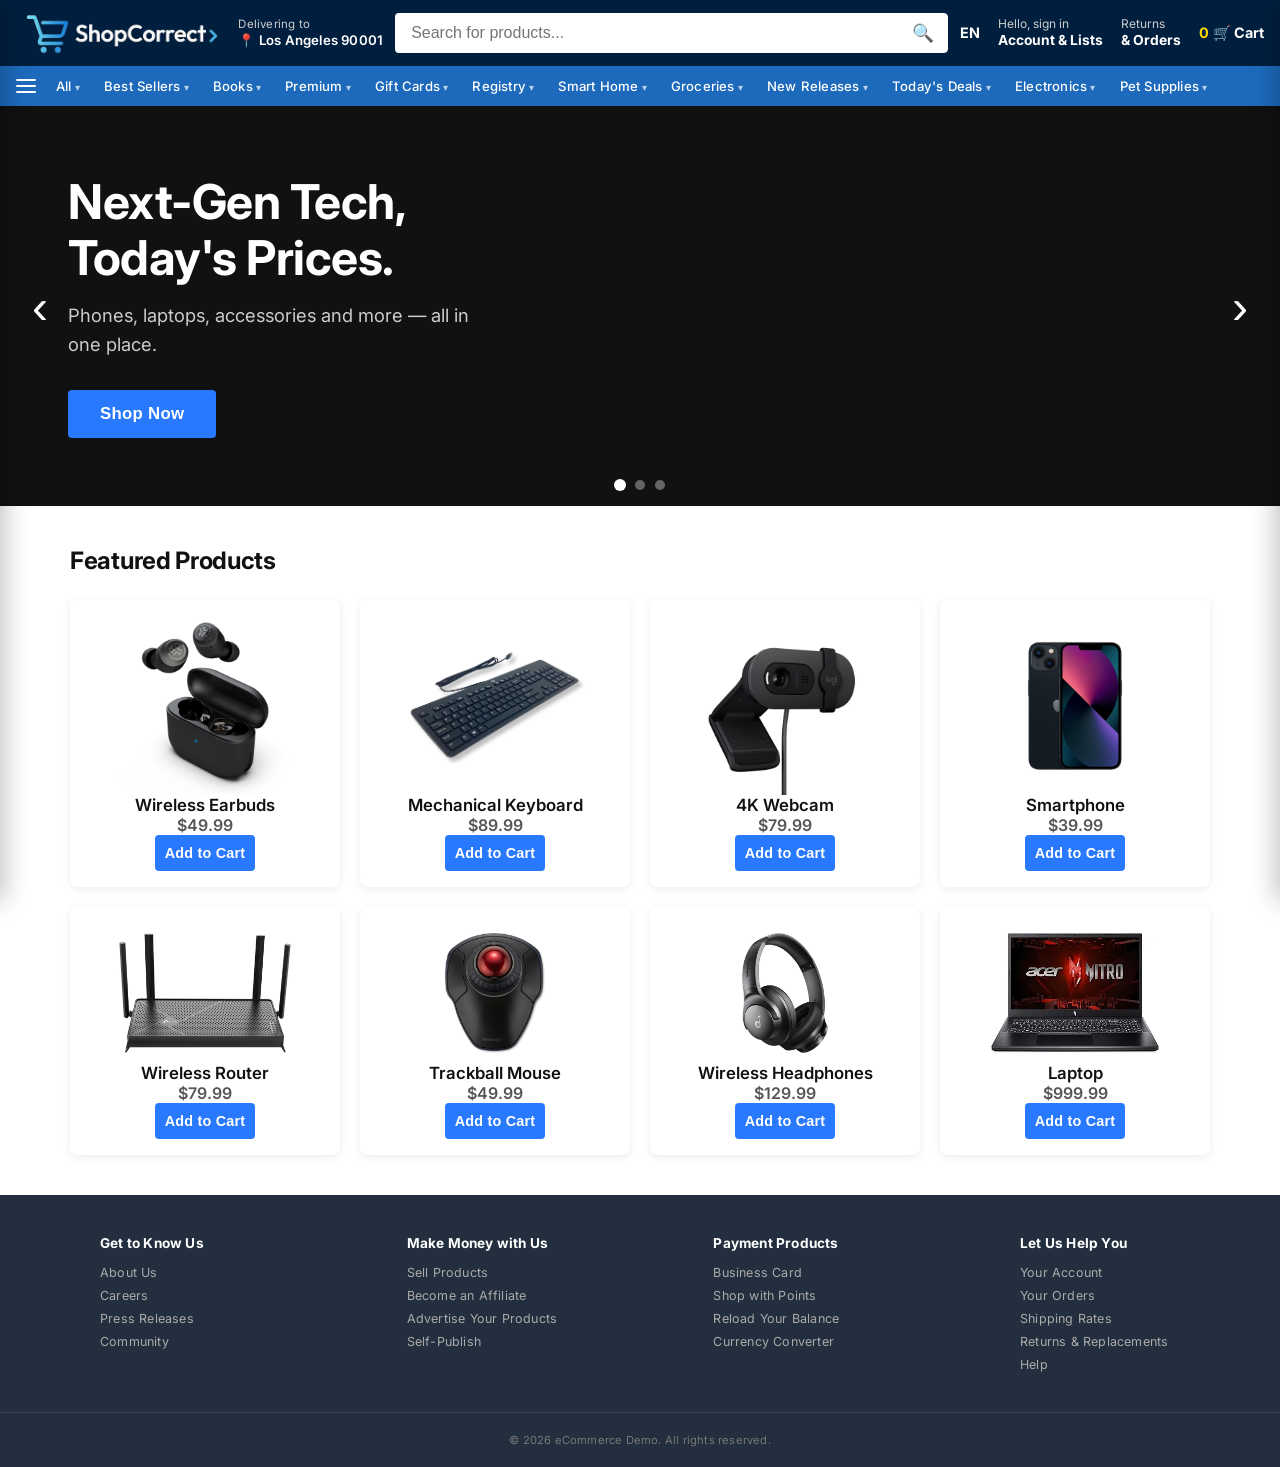
==== commit ca1ceab5: "I love it" ====
--- a/index.html
+++ b/index.html
@@ -11,7 +11,7 @@
 
     <!-- Demo Notice -->
     <div id="demo-notice">
-        <p>🛍️ Frontend demo only! Try adding and removing items to the cart.</p>
+        <p>🛍️ Frontend demo only! Try clicking the carousel arrows or adding and removing items from the cart.</p>
         <button id="demo-notice-close">&times;</button>
     </div>
 
@@ -304,7 +304,41 @@
     </main>
 
     <footer>
-        <p>&copy; 2024 ShopCenter. All rights reserved.</p>
+        <div id="footer-top">
+            <div class="footer-column">
+                <h4>Get to Know Us</h4>
+                <a href="#">About Us</a>
+                <a href="#">Careers</a>
+                <a href="#">Press Releases</a>
+                <a href="#">Community</a>
+            </div>
+            <div class="footer-column">
+                <h4>Make Money with Us</h4>
+                <a href="#">Sell Products</a>
+                <a href="#">Become an Affiliate</a>
+                <a href="#">Advertise Your Products</a>
+                <a href="#">Self-Publish</a>
+            </div>
+            <div class="footer-column">
+                <h4>Payment Products</h4>
+                <a href="#">Business Card</a>
+                <a href="#">Shop with Points</a>
+                <a href="#">Reload Your Balance</a>
+                <a href="#">Currency Converter</a>
+            </div>
+            <div class="footer-column">
+                <h4>Let Us Help You</h4>
+                <a href="#">Your Account</a>
+                <a href="#">Your Orders</a>
+                <a href="#">Shipping Rates</a>
+                <a href="#">Returns & Replacements</a>
+                <a href="#">Help</a>
+            </div>
+        </div>
+        <div id="footer-divider"></div>
+        <div id="footer-bottom">
+            <span>© 2026 eCommerce Demo. All rights reserved.</span>
+        </div>
     </footer>
 
     <script src="src/js/app.js"></script>
--- a/src/css/styles.css
+++ b/src/css/styles.css
@@ -516,15 +516,19 @@
 }
 
 .product {
-    background-color: #ffffff;
-    border: 1px solid #ddd;
+    display: flex;
+    flex-direction: column;
+    align-items: center;
+    overflow: hidden;
+    background: #fff;
     border-radius: 8px;
-    padding: 20px 16px;
-    text-align: center;
-    display: flex;
-    flex-direction: column;
-    gap: 10px;
-    box-shadow: 4px 4px 0px #333;
+    padding: 16px;
+    box-shadow: 0 2px 8px rgba(0, 0, 0, 0.08);
+    transition: box-shadow 0.2s ease;
+}
+
+.product:hover {
+    box-shadow: 0 4px 16px rgba(0, 0, 0, 0.14);
 }
 
 .product-emoji {
@@ -535,9 +539,14 @@
 
 .product-image {
     width: 100%;
-    height: 160px;
-    object-fit: cover;
-    border-radius: 4px;
+    height: 180px;
+    object-fit: contain;
+    border-radius: 8px;
+}
+
+.product:nth-child(n+5) .product-image {
+    height: 140px;
+    padding: 10px;
 }
 
 .product h3 {
@@ -572,12 +581,72 @@
 
 /* ── Footer ── */
 footer {
-    background-color: #111;
+    background-color: #232F3E;
     color: #aaa;
-    text-align: center;
-    padding: 16px;
+    font-size: 0.85em;
+    letter-spacing: 0.2px;
+    padding: 0;
+}
+
+#footer-top {
+    display: flex;
+    justify-content: space-between;
+    gap: 40px;
+    padding: 40px 60px;
+    max-width: 1200px;
+    margin: 0 auto;
+    width: 100%;
+    flex-wrap: wrap;
+}
+
+.footer-column {
+    display: flex;
+    flex-direction: column;
+    gap: 8px;
+    min-width: 160px;
+}
+
+.footer-column h4 {
+    color: #fff;
+    font-size: 1em;
+    font-weight: 700;
+    margin-bottom: 6px;
+}
+
+.footer-column a {
+    color: #aaa;
+    text-decoration: none;
+    font-size: 0.92em;
+    transition: color 0.15s ease;
+}
+
+.footer-column a:hover {
+    color: #fff;
+}
+
+#footer-divider {
+    height: 1px;
+    background-color: rgba(255, 255, 255, 0.1);
+}
+
+#footer-bottom {
+    display: flex;
+    align-items: center;
+    justify-content: center;
+    gap: 24px;
+    padding: 20px 60px;
+    flex-wrap: wrap;
+}
+
+#footer-bottom img {
+    height: 30px;
+    width: auto;
+    object-fit: contain;
+}
+
+#footer-bottom span {
+    color: #777;
     font-size: 0.82em;
-    letter-spacing: 0.2px;
 }
 
 /* ── Cart page ── */
@@ -850,7 +919,7 @@
     color: #fff;
     padding: 10px 36px 10px 14px;
     border-radius: 6px;
-    font-size: 0.78em;
+    font-size: .85em;
     font-weight: 400;
     z-index: 1100;
     box-shadow: 0 2px 10px rgba(0, 0, 0, 0.1);
@@ -928,4 +997,21 @@
         opacity: 0.3;
         width: 100%;
     }
+
+    #footer-top {
+        flex-direction: column;
+        gap: 24px;
+        padding: 30px 24px;
+    }
+
+    .footer-column {
+        min-width: auto;
+    }
+
+    #footer-bottom {
+        flex-direction: column;
+        gap: 12px;
+        padding: 16px 24px;
+        text-align: center;
+    }
 }
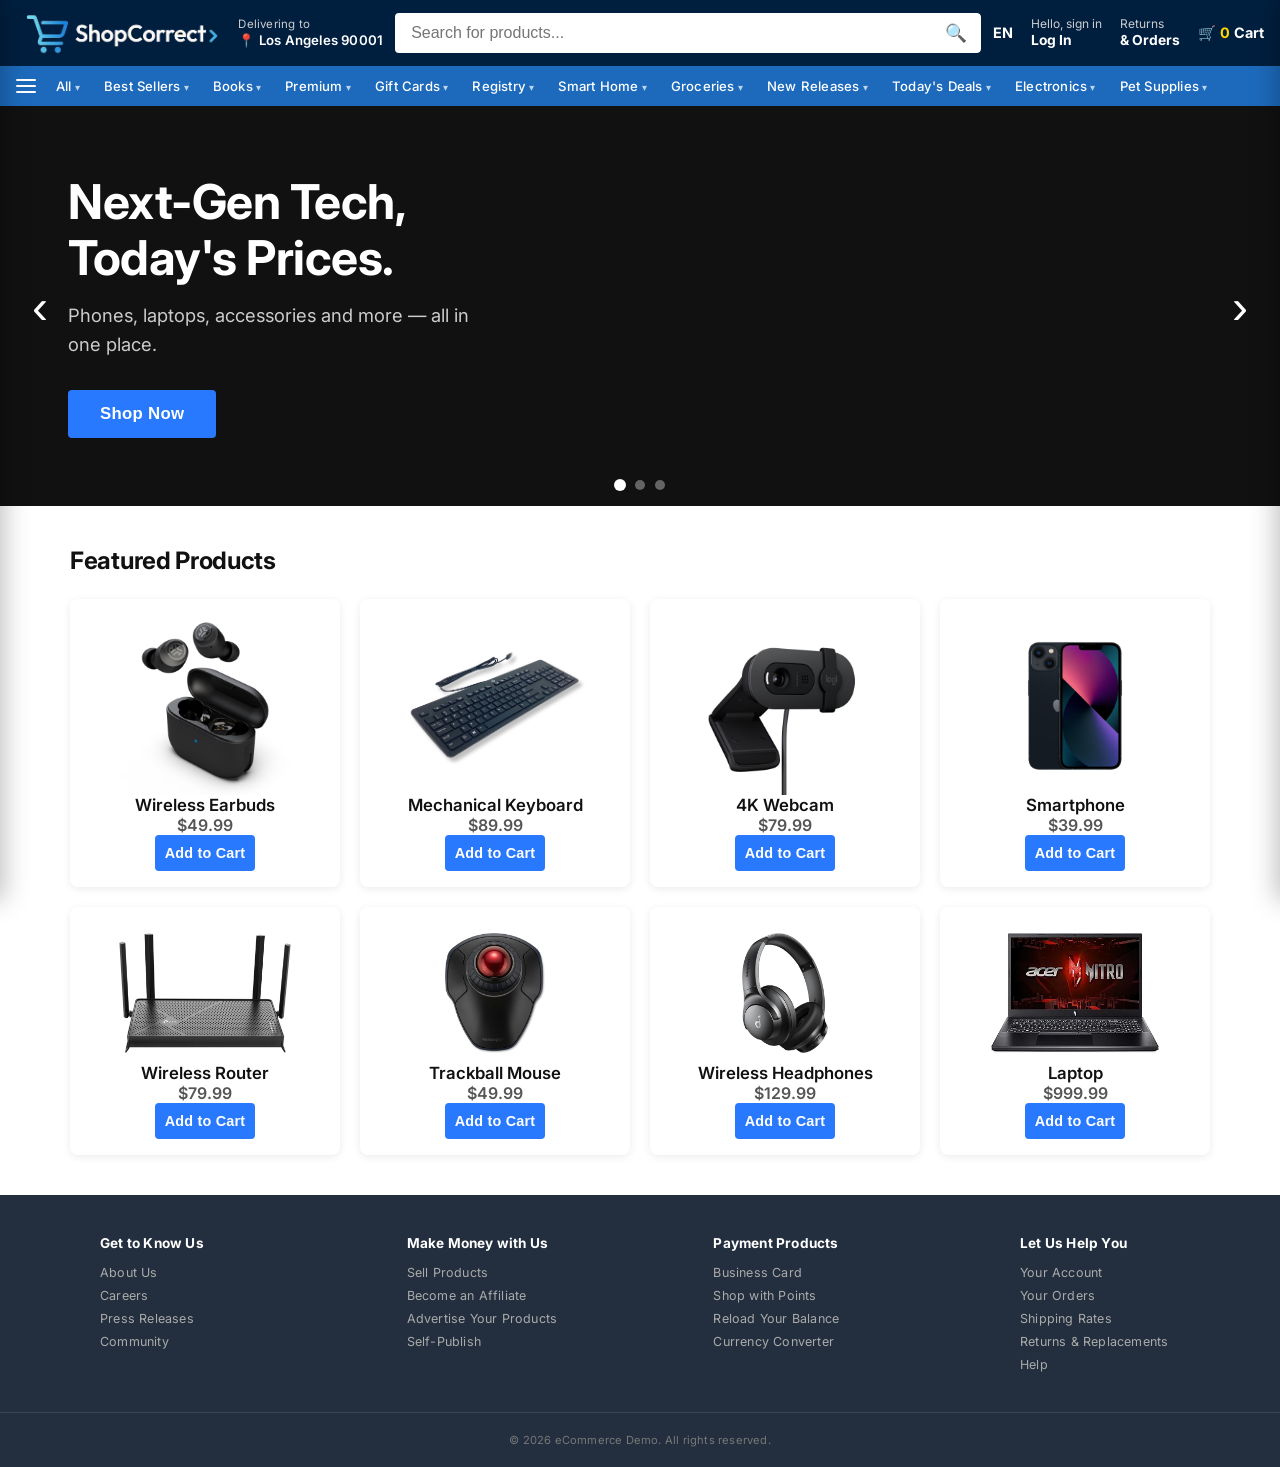
==== commit 0e024b15: "I love it" ====
--- a/index.html
+++ b/index.html
@@ -116,21 +116,15 @@
 
         <div id="top-bar-right">
             <a href="#" class="lang-link">EN</a>
-
-            <a href="#" class="top-link">
+            <a href="#" class="top-link sign-in">
                 <span>Hello, sign in</span>
-                <span>Account &amp; Lists</span>
+                <span>Log In</span>
             </a>
-
-            <a href="#" class="top-link">
+            <a href="#" class="top-link returns-orders">
                 <span>Returns</span>
-                <span>&amp; Orders</span>
+                <span>& Orders</span>
             </a>
-
-            <button id="cart-btn" class="cart-link">
-                <span class="cart-count">0</span>
-                🛒 Cart
-            </button>
+            <button id="cart-btn">🛒 <span class="cart-count">0</span> Cart</button>
         </div>
     </div>
 
--- a/src/css/styles.css
+++ b/src/css/styles.css
@@ -980,24 +980,225 @@
     }
 }
 
+/* ══════════════════════════════════════════
+   MOBILE — max-width: 768px
+   ══════════════════════════════════════════ */
 @media (max-width: 768px) {
-    #hero-content h1 {
-        font-size: 2em;
-    }
-
+
+    /* ── Top Bar ── */
     #top-bar {
         flex-wrap: wrap;
+        padding: 8px 10px;
+        gap: 6px;
+    }
+
+    #logo {
+        height: 36px;
+    }
+
+    #deliver-to {
+        display: none;
     }
 
     #search-wrapper {
+        order: 3;
         width: 100%;
-    }
-
-    #hero-image {
-        opacity: 0.3;
+        flex: none;
+        height: 36px;
+    }
+
+    #search {
+        font-size: 0.9em;
+    }
+
+    /* Hide lang, returns & orders — keep only Log In + Cart */
+    #top-bar-right {
+        gap: 14px;
+        margin-left: auto;
+    }
+
+    #top-bar-right .lang-link {
+        display: none;
+    }
+
+    /* Hide "Returns & Orders" link */
+    #top-bar-right .top-link.returns-orders {
+        display: none;
+    }
+
+    /* Log In link — just text */
+    #top-bar-right .top-link.sign-in {
+        font-size: 0.82em;
+    }
+
+    #top-bar-right .top-link.sign-in span:first-child {
+        display: none;
+    }
+
+    #top-bar-right .top-link.sign-in span:last-child {
+        font-size: 1em;
+    }
+
+    /* ── Navbar — horizontal scroll ── */
+    #navbar {
+        overflow-x: auto;
+        overflow-y: hidden;
+        -webkit-overflow-scrolling: touch;
+        scrollbar-width: none;
+        flex-wrap: nowrap;
+        gap: 0;
+        padding: 0 10px;
+    }
+
+    #navbar::-webkit-scrollbar {
+        display: none;
+    }
+
+    .nav-dropdown > a::after {
+        display: none;
+    }
+
+    .nav-dropdown-menu {
+        display: none;
+    }
+
+    /* ── Hero — static image, no video ── */
+    #hero {
+        height: 280px;
+        padding: 0 20px;
+        justify-content: center;
+    }
+
+    #hero-video {
+        display: none !important;
+    }
+
+    #hero::before {
+        content: '';
+        position: absolute;
+        top: 0;
+        left: 0;
         width: 100%;
-    }
-
+        height: 100%;
+        background-image: url('../images/shopper.avif');
+        background-size: cover;
+        background-position: center;
+        z-index: 0;
+    }
+
+    #hero::after {
+        content: '';
+        position: absolute;
+        top: 0;
+        left: 0;
+        width: 100%;
+        height: 100%;
+        background: linear-gradient(to right, rgba(0, 0, 0, 0.85) 0%, rgba(0, 0, 0, 0.3) 100%);
+        z-index: 1;
+    }
+
+    #hero-content {
+        margin-left: 0;
+        z-index: 2;
+        align-items: center;
+        text-align: center;
+        width: 100%;
+    }
+
+    #hero-content h1,
+    #hero-title {
+        font-size: 1.8em;
+        margin-bottom: 10px;
+        text-align: center;
+    }
+
+    #hero-content p,
+    #hero-subtitle {
+        font-size: 0.85em;
+        margin-bottom: 16px;
+        max-width: 280px;
+        text-align: center;
+        margin-left: auto;
+        margin-right: auto;
+    }
+
+    #hero-btn {
+        padding: 10px 24px;
+        font-size: 0.9em;
+        align-self: center;
+    }
+
+    #hero-prev,
+    #hero-next {
+        font-size: 2em;
+        width: 40px;
+        height: 60px;
+    }
+
+    #hero-prev { left: 4px; }
+    #hero-next { right: 4px; }
+
+    #hero-dots {
+        bottom: 10px;
+    }
+
+    .hero-dot {
+        width: 8px;
+        height: 8px;
+    }
+
+    /* ── Products ── */
+    main {
+        padding: 20px 12px;
+    }
+
+    #products-heading {
+        font-size: 1.2em;
+        margin-bottom: 16px;
+    }
+
+    #product-list {
+        grid-template-columns: repeat(2, 1fr);
+        gap: 10px;
+    }
+
+    .product {
+        padding: 10px;
+    }
+
+    .product-image {
+        height: 120px;
+    }
+
+    .product:nth-child(n+5) .product-image {
+        height: 100px;
+        padding: 6px;
+    }
+
+    .product h3 {
+        font-size: 0.8em;
+    }
+
+    .product p {
+        font-size: 0.85em;
+    }
+
+    .product button {
+        padding: 8px;
+        font-size: 0.78em;
+    }
+
+    /* ── Cart Drawer full width ── */
+    #cart-drawer {
+        width: 100%;
+    }
+
+    /* ── Drawer ── */
+    #drawer {
+        width: 280px;
+    }
+
+    /* ── Footer ── */
     #footer-top {
         flex-direction: column;
         gap: 24px;
@@ -1014,4 +1215,65 @@
         padding: 16px 24px;
         text-align: center;
     }
+
+    /* ── Demo Notice ── */
+    #demo-notice {
+        right: 10px;
+        left: 10px;
+        max-width: none;
+        font-size: 0.8em;
+    }
+}
+
+/* ══════════════════════════════════════════
+   SMALL PHONES — max-width: 480px
+   ══════════════════════════════════════════ */
+@media (max-width: 480px) {
+
+    #hero {
+        height: 240px;
+        padding: 0 14px;
+    }
+
+    #hero-content h1,
+    #hero-title {
+        font-size: 1.4em;
+    }
+
+    #hero-content p,
+    #hero-subtitle {
+        font-size: 0.78em;
+        max-width: 200px;
+    }
+
+    #hero-btn {
+        padding: 8px 18px;
+        font-size: 0.82em;
+    }
+
+    #hero-prev,
+    #hero-next {
+        font-size: 1.5em;
+        width: 32px;
+    }
+
+    .product-image {
+        height: 90px;
+    }
+
+    .product:nth-child(n+5) .product-image {
+        height: 80px;
+    }
+
+    #top-bar {
+        padding: 6px 8px;
+    }
+
+    #logo {
+        height: 30px;
+    }
+
+    #drawer {
+        width: 100%;
+    }
 }
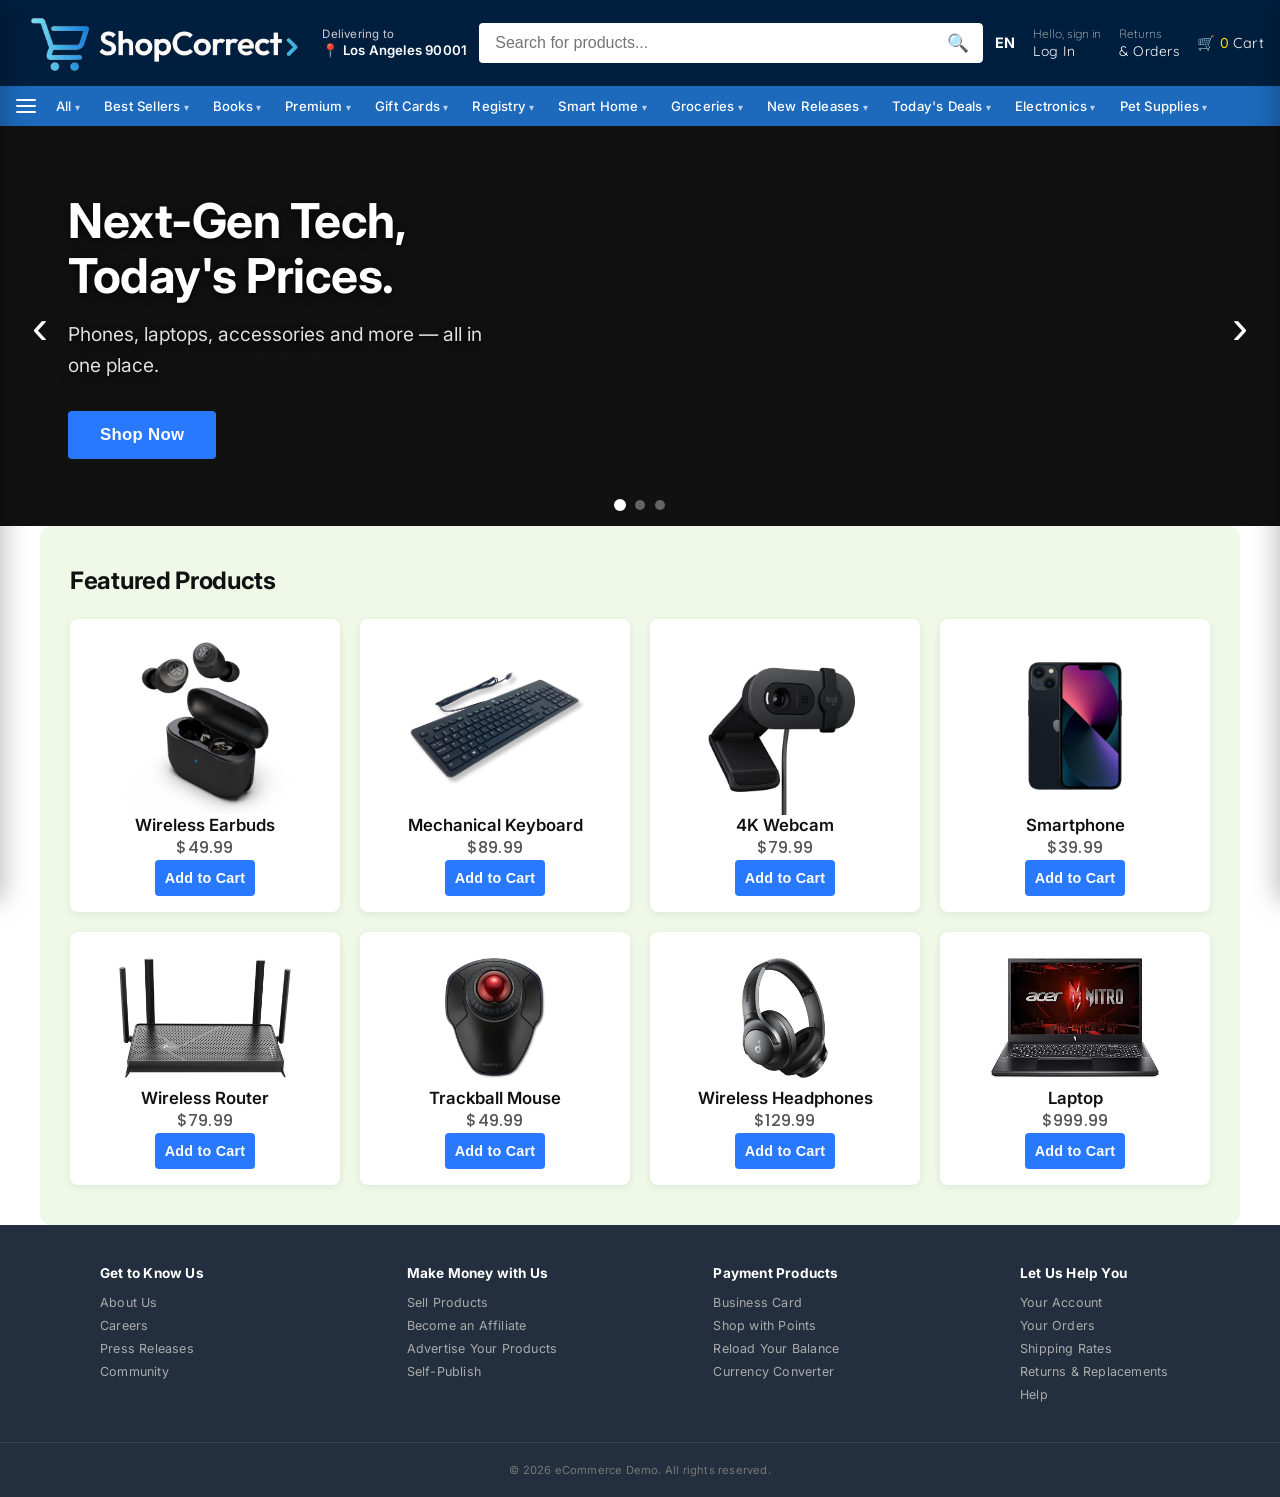
==== commit 5b712ed2: "I love it" ====
--- a/index.html
+++ b/index.html
@@ -1,7 +1,7 @@
 <!DOCTYPE html>
 <html lang="en">
 <head>
-    <link href="https://fonts.googleapis.com/css2?family=Inter:wght@400;500;600;700&family=Nunito:wght@600&display=swap" rel="stylesheet">
+    <link href="https://fonts.googleapis.com/css2?family=Inter:wght@400;500;600;700&family=Nunito:wght@600&family=Poppins:wght@300;400;500;600;700&family=Quicksand:wght@300;400;500&display=swap" rel="stylesheet">
     <meta charset="UTF-8">
     <meta name="viewport" content="width=device-width, initial-scale=1.0">
     <title>ShopCenter</title>
--- a/src/css/styles.css
+++ b/src/css/styles.css
@@ -143,7 +143,7 @@
 }
 
 #logo {
-    height: 50px;
+    height: 70px;
     width: auto;
     object-fit: contain;
     object-position: left;
@@ -221,12 +221,16 @@
     flex-direction: column;
     white-space: nowrap;
     cursor: pointer;
+    font-family: 'Quicksand', sans-serif;
+    font-weight: 300;
 }
 
 #top-bar-right .top-link span:last-child {
     color: #fff;
-    font-weight: 700;
+    font-weight: 400;
     font-size: 1.15em;
+    font-family: 'Quicksand', sans-serif;
+    letter-spacing: 0.5px;
 }
 
 #top-bar-right .lang-link {
@@ -403,17 +407,19 @@
     line-height: 1.15;
     margin-bottom: 16px;
     letter-spacing: -0.5px;
+    text-shadow: 0 2px 12px rgba(0, 0, 0, 0.6), 0 1px 3px rgba(0, 0, 0, 0.4);
 }
 
 #hero-content p,
 #hero-subtitle {
-    font-size: 1.15em;
+    font-size: 1.2em;
     font-weight: 400;
-    color: #ccc;
+    color: #e0e0e0;
     margin-bottom: 30px;
     line-height: 1.6;
     padding-left: 0;
     max-width: 420px;
+    text-shadow: 0 2px 10px rgba(0, 0, 0, 0.5), 0 1px 3px rgba(0, 0, 0, 0.35);
 }
 
 #hero-btn {
@@ -499,6 +505,8 @@
     max-width: 1200px;
     margin: 0 auto;
     width: 100%;
+    background-color: #f0f9e8;
+    border-radius: 12px;
 }
 
 #products-heading {
@@ -558,8 +566,9 @@
 .product p {
     color: #555;
     font-size: 1em;
-    font-family: 'Inter', sans-serif;
-    font-weight: 600;
+    font-family: 'Poppins', sans-serif;
+    font-weight: 500;
+    letter-spacing: 0.2px;
 }
 
 .product button {
@@ -825,6 +834,8 @@
 .cart-drawer-item .cart-item-price {
     font-size: 0.88em;
     color: #555;
+    font-family: 'Poppins', sans-serif;
+    font-weight: 500;
 }
 
 .cart-drawer-item .cart-item-qty {
@@ -861,6 +872,7 @@
     font-weight: 700;
     color: #111;
     margin-bottom: 14px;
+    font-family: 'Poppins', sans-serif;
 }
 
 #cart-checkout-btn {
@@ -892,12 +904,13 @@
     border: none;
     color: #fff;
     font-size: 0.9em;
-    font-weight: 700;
+    font-weight: 400;
     cursor: pointer;
     display: flex;
     align-items: center;
     gap: 4px;
-    font-family: 'Inter', sans-serif;
+    font-family: 'Quicksand', sans-serif;
+    letter-spacing: 0.5px;
 }
 
 #cart-btn:hover {
@@ -907,7 +920,8 @@
 #cart-btn .cart-count {
     color: #FFD600;
     font-size: 1em;
-    font-weight: 700;
+    font-weight: 500;
+    font-family: 'Quicksand', sans-serif;
 }
 
 /* ── Demo Notice ── */
@@ -993,7 +1007,7 @@
     }
 
     #logo {
-        height: 36px;
+        height: 60px;
     }
 
     #deliver-to {
@@ -1048,6 +1062,7 @@
         flex-wrap: nowrap;
         gap: 0;
         padding: 0 10px;
+        cursor: grab;
     }
 
     #navbar::-webkit-scrollbar {
@@ -1062,28 +1077,26 @@
         display: none;
     }
 
-    /* ── Hero — static image, no video ── */
+    /* ── Hero — video background with gradient ── */
     #hero {
-        height: 280px;
+        height: 400px;
         padding: 0 20px;
         justify-content: center;
+        align-items: flex-start;
     }
 
     #hero-video {
-        display: none !important;
-    }
-
-    #hero::before {
-        content: '';
+        display: block !important;
         position: absolute;
         top: 0;
         left: 0;
         width: 100%;
         height: 100%;
-        background-image: url('../images/shopper.avif');
-        background-size: cover;
-        background-position: center;
-        z-index: 0;
+        object-fit: cover;
+        object-position: center;
+        mask-image: none;
+        -webkit-mask-image: none;
+        opacity: 1;
     }
 
     #hero::after {
@@ -1093,7 +1106,7 @@
         left: 0;
         width: 100%;
         height: 100%;
-        background: linear-gradient(to right, rgba(0, 0, 0, 0.85) 0%, rgba(0, 0, 0, 0.3) 100%);
+        background: rgba(0, 0, 0, 0.45);
         z-index: 1;
     }
 
@@ -1103,29 +1116,48 @@
         align-items: center;
         text-align: center;
         width: 100%;
+        padding: 0;
+        height: 100%;
+        display: flex;
+        flex-direction: column;
+        justify-content: center;
+        background: none;
+        border-radius: 0;
+        backdrop-filter: none;
+        -webkit-backdrop-filter: none;
     }
 
     #hero-content h1,
     #hero-title {
-        font-size: 1.8em;
-        margin-bottom: 10px;
+        font-size: 2.2em;
+        margin-bottom: 0;
         text-align: center;
+        white-space: normal;
+    }
+
+    #hero-content h1 br,
+    #hero-title br {
+        display: inline;
     }
 
     #hero-content p,
     #hero-subtitle {
-        font-size: 0.85em;
-        margin-bottom: 16px;
-        max-width: 280px;
+        font-size: 1.05em;
+        margin-bottom: 0;
+        max-width: 300px;
         text-align: center;
         margin-left: auto;
         margin-right: auto;
+        white-space: normal;
+        margin-top: 16px;
     }
 
     #hero-btn {
-        padding: 10px 24px;
-        font-size: 0.9em;
+        padding: 8px 18px;
+        font-size: 0.78em;
         align-self: center;
+        margin-bottom: 0;
+        margin-top: 12px;
     }
 
     #hero-prev,
@@ -1231,24 +1263,25 @@
 @media (max-width: 480px) {
 
     #hero {
-        height: 240px;
+        height: 340px;
         padding: 0 14px;
     }
 
     #hero-content h1,
     #hero-title {
-        font-size: 1.4em;
+        font-size: 1.5em;
     }
 
     #hero-content p,
     #hero-subtitle {
-        font-size: 0.78em;
-        max-width: 200px;
+        font-size: 0.88em;
+        max-width: 240px;
+        margin-top: 14px;
     }
 
     #hero-btn {
-        padding: 8px 18px;
-        font-size: 0.82em;
+        padding: 7px 16px;
+        font-size: 0.72em;
     }
 
     #hero-prev,
@@ -1270,7 +1303,7 @@
     }
 
     #logo {
-        height: 30px;
+        height: 50px;
     }
 
     #drawer {
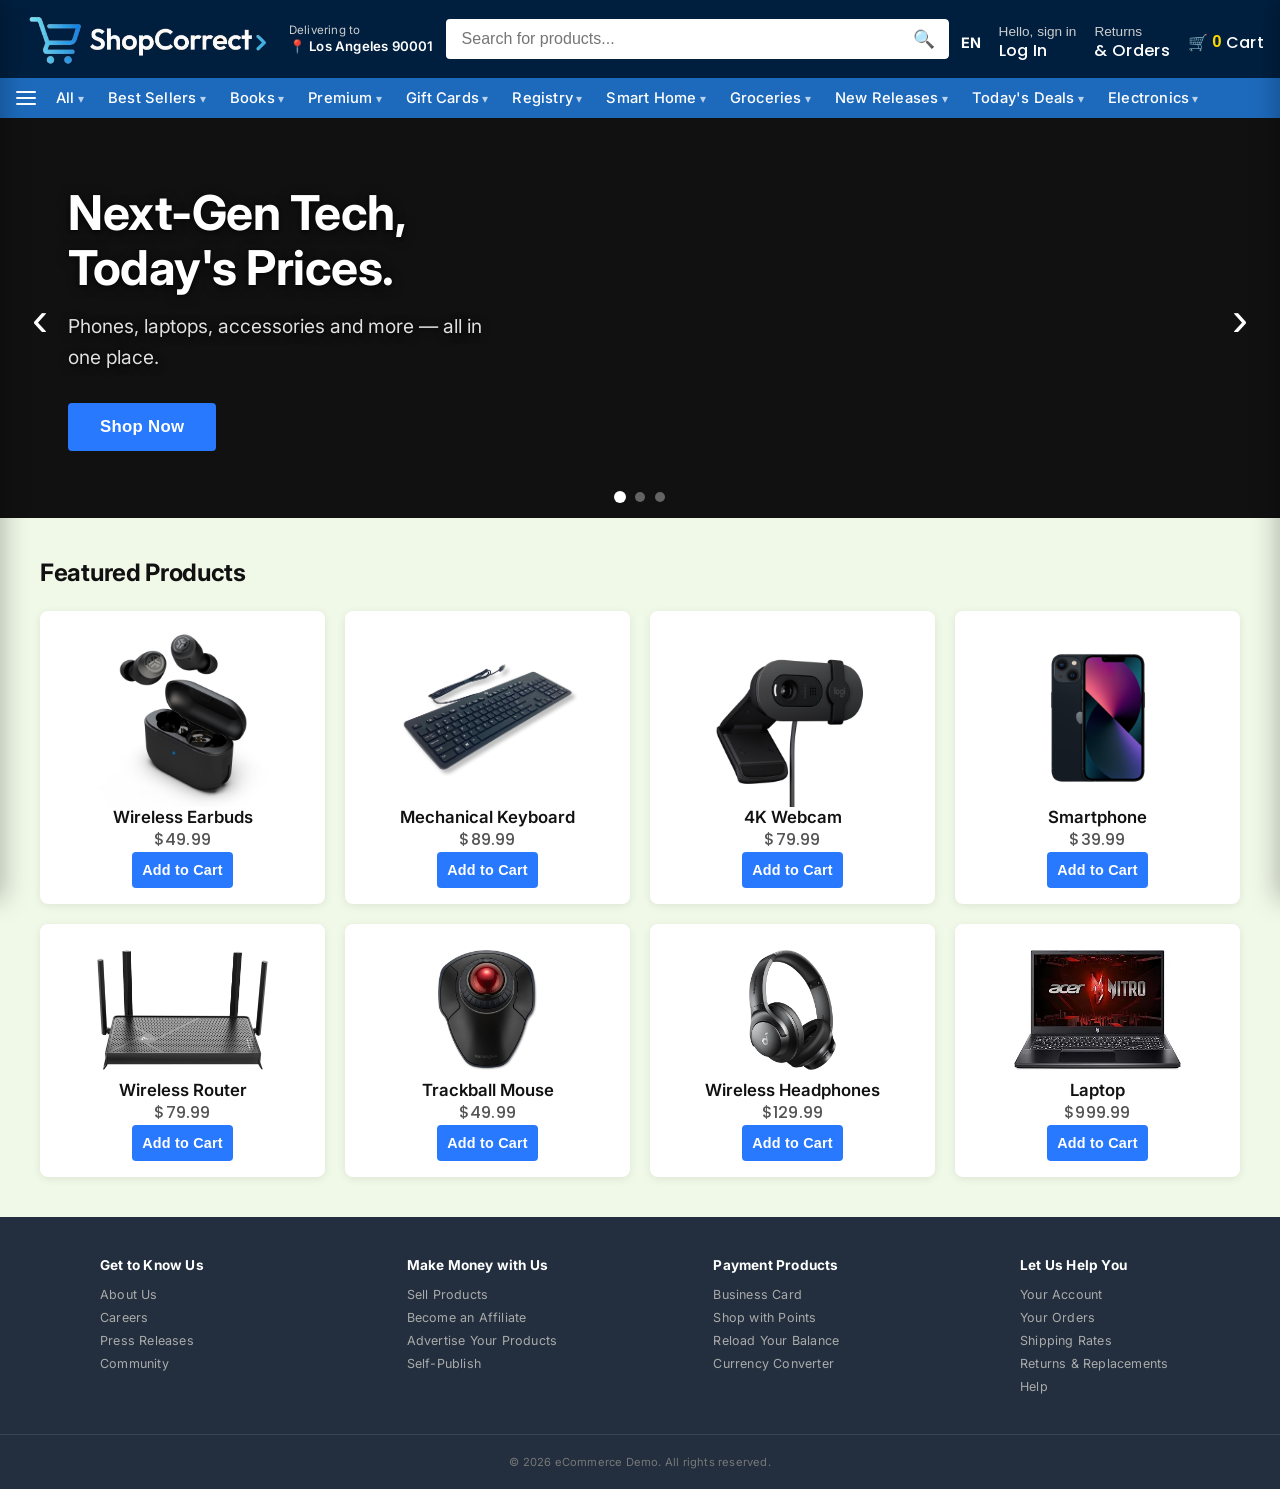
==== commit f44ead81: "Compress videos for faster loading" ====
--- a/index.html
+++ b/index.html
@@ -279,7 +279,7 @@
             <p id="hero-subtitle">Phones, laptops, accessories and more — all in one place.</p>
             <button id="hero-btn">Shop Now</button>
         </div>
-        <video id="hero-video" src="shop1.mp4" autoplay muted playsinline></video>
+        <video id="hero-video" autoplay muted loop playsinline preload="auto"></video>
 
         <button id="hero-prev">&#8249;</button>
         <button id="hero-next">&#8250;</button>
--- a/src/css/styles.css
+++ b/src/css/styles.css
@@ -143,7 +143,7 @@
 }
 
 #logo {
-    height: 70px;
+    height: 62px;
     width: auto;
     object-fit: contain;
     object-position: left;
@@ -210,27 +210,28 @@
     align-items: center;
     gap: 18px;
     flex-shrink: 0;
+    margin-top: 6px;
 }
 
 #top-bar-right .top-link {
     color: #ccc;
     text-decoration: none;
-    font-size: 0.75em;
+    font-size: 0.85em;
     line-height: 1.3;
     display: flex;
     flex-direction: column;
     white-space: nowrap;
     cursor: pointer;
-    font-family: 'Quicksand', sans-serif;
-    font-weight: 300;
+    font-family: 'Poppins', sans-serif;
+    font-weight: 400;
 }
 
 #top-bar-right .top-link span:last-child {
     color: #fff;
-    font-weight: 400;
-    font-size: 1.15em;
-    font-family: 'Quicksand', sans-serif;
-    letter-spacing: 0.5px;
+    font-weight: 500;
+    font-size: 1.2em;
+    font-family: 'Poppins', sans-serif;
+    letter-spacing: 0.3px;
 }
 
 #top-bar-right .lang-link {
@@ -274,8 +275,8 @@
 #navbar > a {
     color: white;
     text-decoration: none;
-    padding: 10px 12px;
-    font-size: 0.82em;
+    padding: 7px 12px;
+    font-size: 0.92em;
     font-weight: 500;
     display: block;
     white-space: nowrap;
@@ -295,8 +296,8 @@
 .nav-dropdown > a {
     color: white;
     text-decoration: none;
-    padding: 10px 12px;
-    font-size: 0.82em;
+    padding: 7px 12px;
+    font-size: 0.92em;
     font-weight: 500;
     display: block;
     white-space: nowrap;
@@ -502,11 +503,8 @@
 main {
     flex: 1;
     padding: 40px 30px;
-    max-width: 1200px;
-    margin: 0 auto;
     width: 100%;
     background-color: #f0f9e8;
-    border-radius: 12px;
 }
 
 #products-heading {
@@ -515,12 +513,17 @@
     margin-bottom: 24px;
     color: #111;
     letter-spacing: -0.3px;
+    max-width: 1200px;
+    margin-left: auto;
+    margin-right: auto;
 }
 
 #product-list {
     display: grid;
-    grid-template-columns: repeat(auto-fill, minmax(220px, 1fr));
+    grid-template-columns: repeat(4, 1fr);
     gap: 20px;
+    max-width: 1200px;
+    margin: 0 auto;
 }
 
 .product {
@@ -903,14 +906,14 @@
     background: none;
     border: none;
     color: #fff;
-    font-size: 0.9em;
-    font-weight: 400;
+    font-size: 1em;
+    font-weight: 500;
     cursor: pointer;
     display: flex;
     align-items: center;
     gap: 4px;
-    font-family: 'Quicksand', sans-serif;
-    letter-spacing: 0.5px;
+    font-family: 'Poppins', sans-serif;
+    letter-spacing: 0.3px;
 }
 
 #cart-btn:hover {
@@ -919,9 +922,9 @@
 
 #cart-btn .cart-count {
     color: #FFD600;
-    font-size: 1em;
-    font-weight: 500;
-    font-family: 'Quicksand', sans-serif;
+    font-size: 1.05em;
+    font-weight: 600;
+    font-family: 'Poppins', sans-serif;
 }
 
 /* ── Demo Notice ── */
@@ -1129,7 +1132,7 @@
 
     #hero-content h1,
     #hero-title {
-        font-size: 2.2em;
+        font-size: 2.86em;
         margin-bottom: 0;
         text-align: center;
         white-space: normal;
@@ -1232,7 +1235,8 @@
 
     /* ── Footer ── */
     #footer-top {
-        flex-direction: column;
+        display: grid;
+        grid-template-columns: repeat(2, 1fr);
         gap: 24px;
         padding: 30px 24px;
     }
@@ -1242,18 +1246,12 @@
     }
 
     #footer-bottom {
-        flex-direction: column;
+        flex-direction: row;
         gap: 12px;
         padding: 16px 24px;
         text-align: center;
-    }
-
-    /* ── Demo Notice ── */
-    #demo-notice {
-        right: 10px;
-        left: 10px;
-        max-width: none;
-        font-size: 0.8em;
+        justify-content: center;
+        flex-wrap: wrap;
     }
 }
 
@@ -1269,7 +1267,7 @@
 
     #hero-content h1,
     #hero-title {
-        font-size: 1.5em;
+        font-size: 1.95em;
     }
 
     #hero-content p,
@@ -1309,4 +1307,18 @@
     #drawer {
         width: 100%;
     }
+
+    #footer-top {
+        grid-template-columns: repeat(2, 1fr);
+        gap: 20px;
+        padding: 24px 16px;
+    }
+
+    .footer-column h4 {
+        font-size: 0.88em;
+    }
+
+    .footer-column a {
+        font-size: 0.8em;
+    }
 }
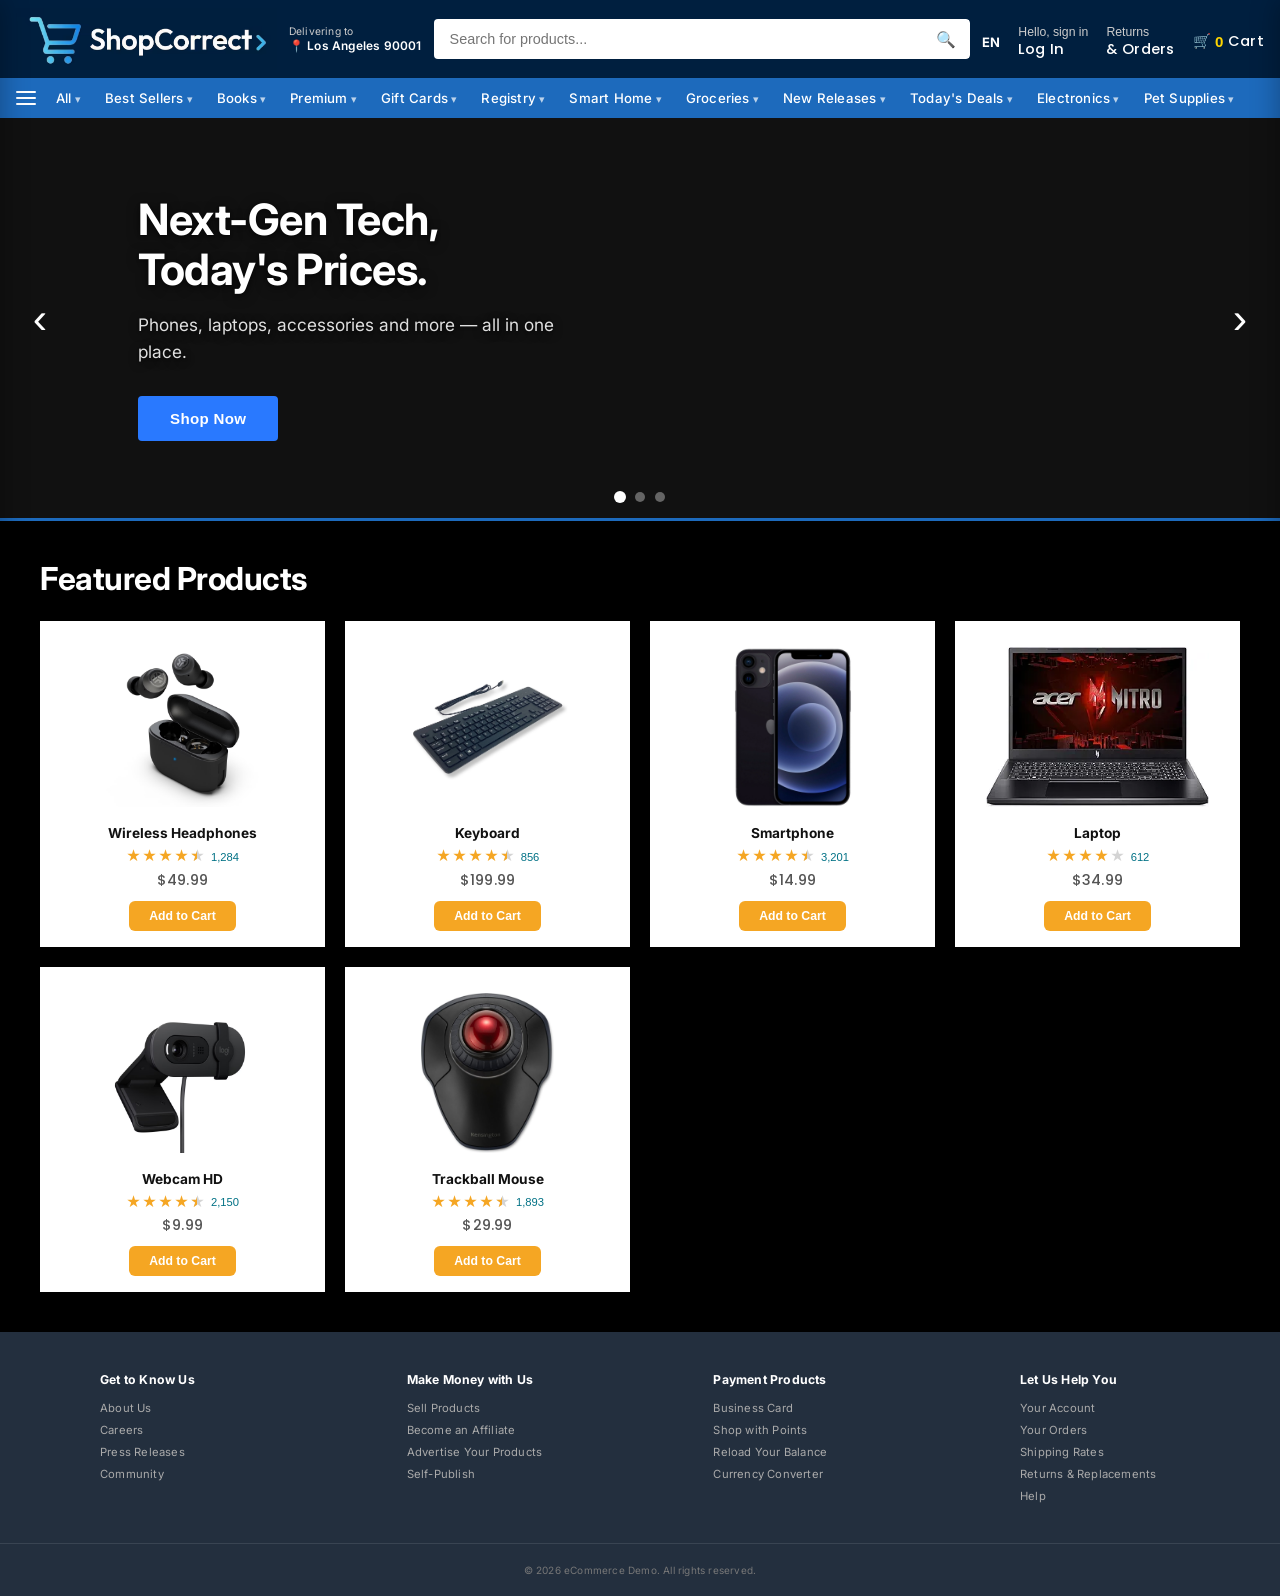
==== commit 7201f21f: "yeet" ====
--- a/index.html
+++ b/index.html
@@ -291,6 +291,9 @@
         </div>
     </div>
 
+    <!-- Divider Bar -->
+    <div id="section-divider"></div>
+
     <!-- Products -->
     <main>
         <h2 id="products-heading">Featured Products</h2>
--- a/src/css/styles.css
+++ b/src/css/styles.css
@@ -6,6 +6,10 @@
 
 html, body {
     overflow-x: hidden;
+}
+
+html {
+    font-size: 90%;
 }
 
 body {
@@ -393,7 +397,7 @@
     flex-direction: column;
     align-items: flex-start;
     text-align: left;
-    margin-left: 8px;
+    margin-left: 78px;
 }
 
 #hero-content.fade-out {
@@ -500,22 +504,32 @@
 }
 
 /* ── Products ── */
+
+#section-divider {
+    width: 100%;
+    height: 3px;
+    background-color: #1d6abc;
+}
+
 main {
     flex: 1;
     padding: 40px 30px;
     width: 100%;
-    background-color: #f0f9e8;
+    background-color: #000000;
 }
 
 #products-heading {
-    font-size: 1.5em;
+    font-size: 2.2em;
     font-weight: 700;
     margin-bottom: 24px;
-    color: #111;
-    letter-spacing: -0.3px;
+    color: #ffffff;
+    letter-spacing: -0.5px;
     max-width: 1200px;
     margin-left: auto;
     margin-right: auto;
+    text-align: left;
+    line-height: 1.15;
+    text-shadow: 0 2px 12px rgba(0, 0, 0, 0.6), 0 1px 3px rgba(0, 0, 0, 0.4);
 }
 
 #product-list {
@@ -527,42 +541,34 @@
 }
 
 .product {
+    background: #fff;
+    border-radius: 0;
+    padding: 16px;
+    text-align: center;
+    box-shadow: 0 1px 4px rgba(0, 0, 0, 0.08);
     display: flex;
     flex-direction: column;
     align-items: center;
-    overflow: hidden;
-    background: #fff;
-    border-radius: 8px;
-    padding: 16px;
-    box-shadow: 0 2px 8px rgba(0, 0, 0, 0.08);
-    transition: box-shadow 0.2s ease;
-}
-
-.product:hover {
-    box-shadow: 0 4px 16px rgba(0, 0, 0, 0.14);
 }
 
 .product-emoji {
-    font-size: 4em;
+    font-size: 3.5em;
+    text-align: center;
+    padding: 20px 0;
     line-height: 1;
-    padding-top: 10px;
 }
 
 .product-image {
     width: 100%;
     height: 180px;
     object-fit: contain;
-    border-radius: 8px;
-}
-
-.product:nth-child(n+5) .product-image {
-    height: 140px;
     padding: 10px;
+    background: #fff;
 }
 
 .product h3 {
-    font-size: 1.05em;
-    font-weight: 600;
+    font-size: 0.95em;
+    margin: 8px 0 4px;
     color: #111;
 }
 
@@ -575,20 +581,78 @@
 }
 
 .product button {
-    background-color: #2979ff;
-    color: white;
+    margin-top: 10px;
+    padding: 8px 20px;
+    background: #f5a623;
+    color: #fff;
     border: none;
-    padding: 10px;
-    cursor: pointer;
-    border-radius: 4px;
-    margin-top: auto;
-    font-size: 0.9em;
+    border-radius: 6px;
+    cursor: pointer;
+    font-size: 0.85em;
     font-weight: 600;
-    letter-spacing: 0.2px;
 }
 
 .product button:hover {
-    background-color: #1c54b2;
+    background: #e6951e;
+}
+
+.product-rating {
+    display: flex;
+    align-items: center;
+    gap: 6px;
+    margin: 4px 0 6px;
+    justify-content: center;
+}
+
+.stars {
+    display: flex;
+    gap: 1px;
+}
+
+.star {
+    font-size: 1em;
+    line-height: 1;
+}
+
+.star.full {
+    color: #f5a623;
+}
+
+.star.half {
+    color: #f5a623;
+    position: relative;
+    display: inline-block;
+    overflow: hidden;
+}
+
+.star.half::after {
+    content: '★';
+    position: absolute;
+    left: 0;
+    top: 0;
+    width: 50%;
+    overflow: hidden;
+    color: #f5a623;
+}
+
+.star.half {
+    color: #d4d4d4;
+}
+
+.star.empty {
+    color: #d4d4d4;
+}
+
+.review-count {
+    font-size: 0.78em;
+    color: #007185;
+    cursor: pointer;
+    font-family: 'Poppins', sans-serif;
+}
+
+.review-count:hover {
+    text-decoration: underline;
+    color: #c7511f;
 }
 
 /* ── Footer ── */
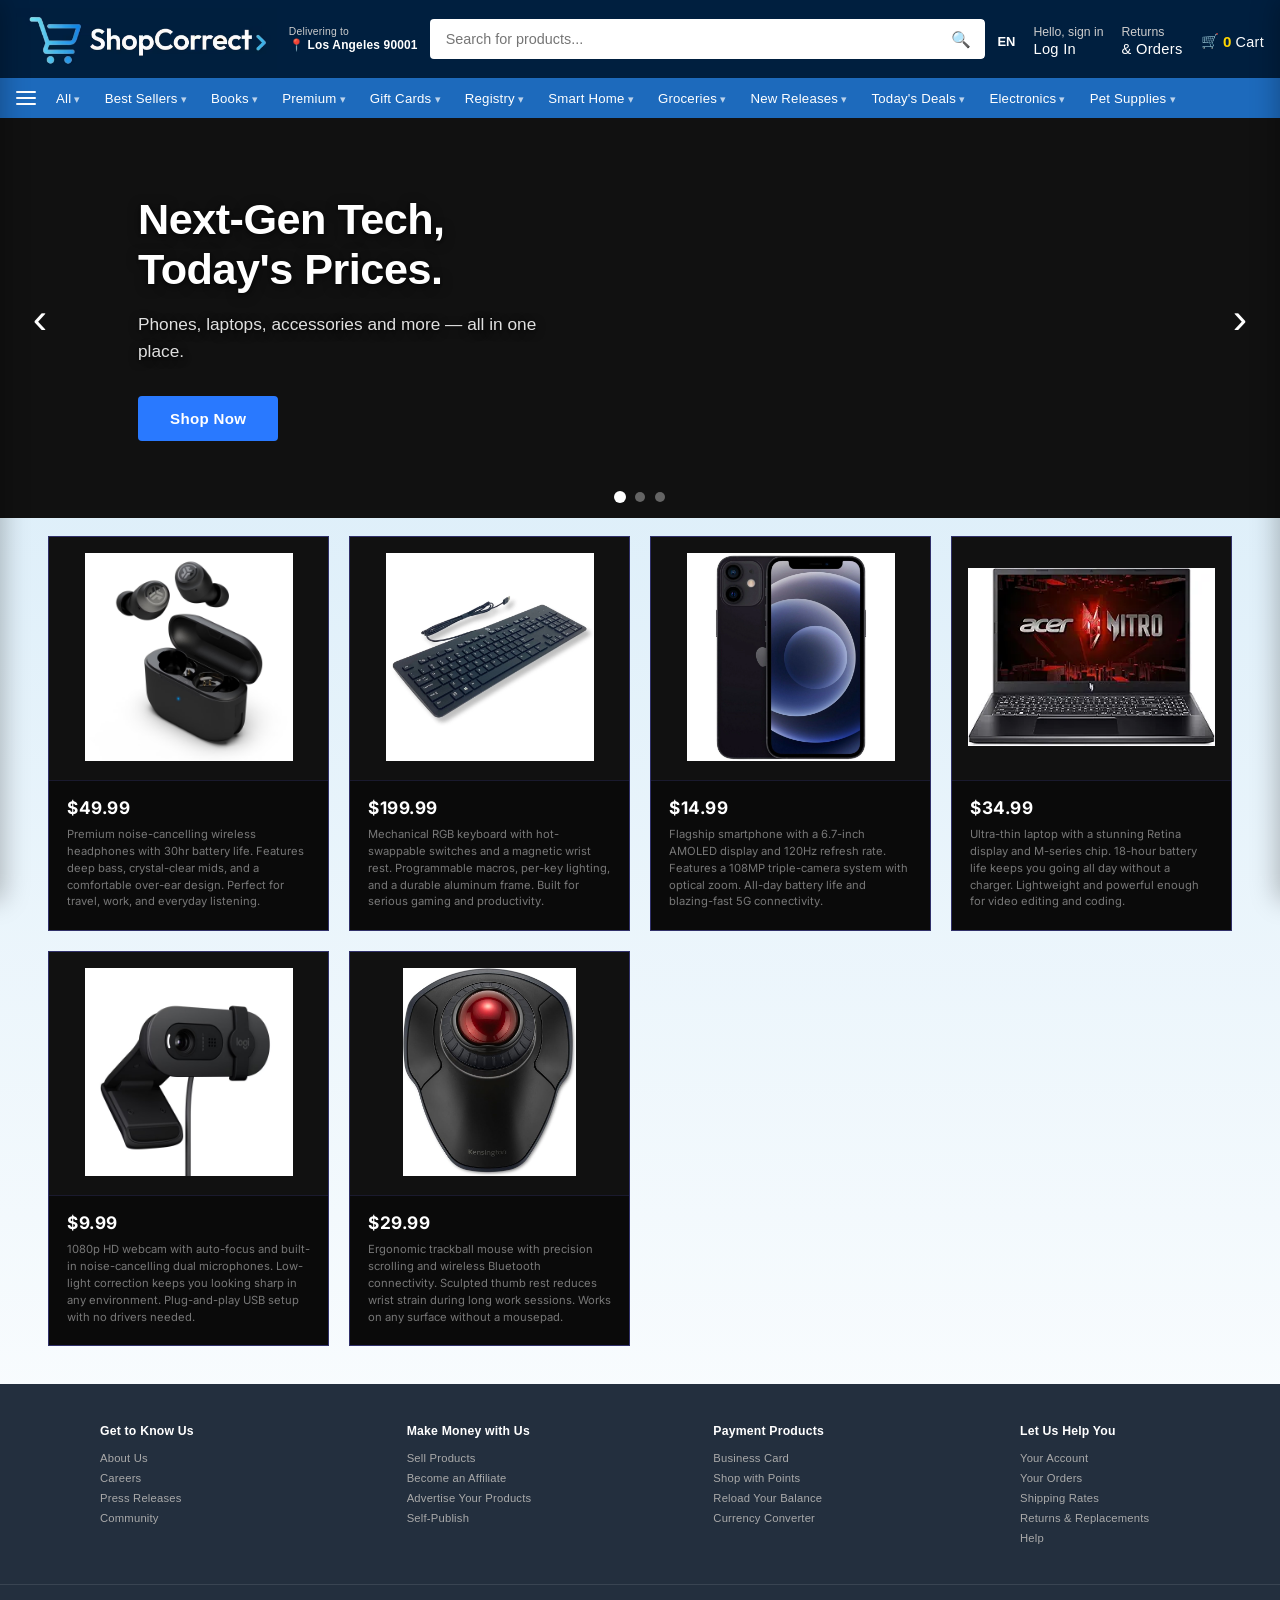
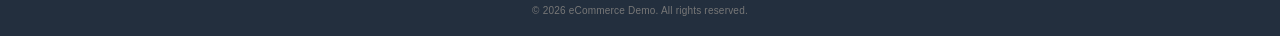
==== commit 6b817f9a: "hi" ====
--- a/index.html
+++ b/index.html
@@ -1,7 +1,7 @@
 <!DOCTYPE html>
 <html lang="en">
 <head>
-    <link href="https://fonts.googleapis.com/css2?family=Inter:wght@400;500;600;700&family=Nunito:wght@600&family=Poppins:wght@300;400;500;600;700&family=Quicksand:wght@300;400;500&display=swap" rel="stylesheet">
+    <link href="https://fonts.googleapis.com/css2?family=Inter:wght@400;500;600;700&display=swap" rel="stylesheet">
     <meta charset="UTF-8">
     <meta name="viewport" content="width=device-width, initial-scale=1.0">
     <title>ShopCenter</title>
--- a/src/css/styles.css
+++ b/src/css/styles.css
@@ -13,14 +13,10 @@
 }
 
 body {
-    font-family: 'Inter', sans-serif;
-    background-color: #ffffff;
+    background: linear-gradient(to bottom, #d0e8f7, #ffffff);
     min-height: 100vh;
-    display: flex;
-    flex-direction: column;
-    -webkit-font-smoothing: antialiased;
-    -moz-osx-font-smoothing: grayscale;
-    overflow-x: hidden;
+    margin: 0;
+    font-family: sans-serif;
 }
 
 /* ── Drawer Overlay ── */
@@ -505,154 +501,191 @@
 
 /* ── Products ── */
 
+
 #section-divider {
-    width: 100%;
-    height: 3px;
-    background-color: #1d6abc;
+    display: none;
 }
 
 main {
     flex: 1;
-    padding: 40px 30px;
+    padding: 0 30px 20px;
     width: 100%;
-    background-color: #000000;
+    background-color: transparent;
 }
 
 #products-heading {
-    font-size: 2.2em;
-    font-weight: 700;
-    margin-bottom: 24px;
-    color: #ffffff;
-    letter-spacing: -0.5px;
-    max-width: 1200px;
-    margin-left: auto;
-    margin-right: auto;
-    text-align: left;
-    line-height: 1.15;
-    text-shadow: 0 2px 12px rgba(0, 0, 0, 0.6), 0 1px 3px rgba(0, 0, 0, 0.4);
+    display: none;
 }
 
 #product-list {
     display: grid;
-    grid-template-columns: repeat(4, 1fr);
+    grid-template-columns: repeat(auto-fill, minmax(280px, 1fr));
     gap: 20px;
-    max-width: 1200px;
+    max-width: 100%;
     margin: 0 auto;
-}
+    padding: 18px;
+}
+
 
 .product {
-    background: #fff;
+    background: #0a0a0a;
     border-radius: 0;
-    padding: 16px;
-    text-align: center;
-    box-shadow: 0 1px 4px rgba(0, 0, 0, 0.08);
+    padding: 0;
+    text-align: left;
     display: flex;
     flex-direction: column;
     align-items: center;
-}
-
-.product-emoji {
-    font-size: 3.5em;
-    text-align: center;
-    padding: 20px 0;
-    line-height: 1;
+    border: 1px solid #303069;
+    outline: none;
+    transition: transform 0.2s ease, box-shadow 0.3s ease, border-color 0.3s ease;
+    position: relative;
+    overflow: hidden;
+}
+
+.product::before {
+    content: '';
+    position: absolute;
+    top: 0;
+    left: 0;
+    right: 0;
+    height: 2px;
+    background: linear-gradient(90deg, transparent 0%, #1d6abc 50%, transparent 100%);
+    opacity: 0;
+    transition: opacity 0.3s ease;
+}
+
+.product:hover {
+    transform: scale(1.03);
+    box-shadow: 0 0 24px rgba(29, 106, 188, 0.3), 0 0 48px rgba(29, 106, 188, 0.1);
+    border-color: #1d6abc;
+}
+
+.product:hover::before {
+    opacity: 1;
+}
+
+.product-media {
+    position: relative;
+    width: 100%;
+    overflow: hidden;
+    background: #111;
+    border-bottom: 1px solid #1a1a2e;
 }
 
 .product-image {
     width: 100%;
-    height: 180px;
+    height: 240px;
     object-fit: contain;
-    padding: 10px;
-    background: #fff;
-}
-
-.product h3 {
-    font-size: 0.95em;
-    margin: 8px 0 4px;
-    color: #111;
-}
-
-.product p {
-    color: #555;
-    font-size: 1em;
-    font-family: 'Poppins', sans-serif;
-    font-weight: 500;
-    letter-spacing: 0.2px;
-}
-
-.product button {
-    margin-top: 10px;
-    padding: 8px 20px;
-    background: #f5a623;
-    color: #fff;
-    border: none;
-    border-radius: 6px;
-    cursor: pointer;
-    font-size: 0.85em;
+    padding: 16px;
+    background: #111;
+    transition: transform 0.3s ease;
+}
+
+.product:hover .product-image {
+    transform: scale(1.05);
+}
+
+.product-emoji {
+    font-size: 4.5em;
+    text-align: center;
+    padding: 40px 0;
+    line-height: 1;
+    background: #111;
+}
+
+.product-info {
+    padding: 16px 18px 20px;
+    width: 100%;
+    display: flex;
+    flex-direction: column;
+    align-items: flex-start;
+    gap: 6px;
+}
+
+.product-info h3 {
+    display: block;
+    font-size: 0.9em;
     font-weight: 600;
-}
-
-.product button:hover {
-    background: #e6951e;
+    color: #e0e0e0;
+    margin: 0;
+    letter-spacing: 0.5px;
+    font-family: 'Inter', sans-serif;
+    text-align: left;
+    text-transform: uppercase;
 }
 
 .product-rating {
     display: flex;
     align-items: center;
     gap: 6px;
-    margin: 4px 0 6px;
-    justify-content: center;
-}
-
-.stars {
+    margin: 2px 0;
+}
+
+.product-rating .stars {
     display: flex;
     gap: 1px;
-}
-
-.star {
-    font-size: 1em;
-    line-height: 1;
+    font-size: 0.85em;
 }
 
 .star.full {
-    color: #f5a623;
+    color: #1d6abc;
 }
 
 .star.half {
-    color: #f5a623;
-    position: relative;
-    display: inline-block;
-    overflow: hidden;
-}
-
-.star.half::after {
-    content: '★';
-    position: absolute;
-    left: 0;
-    top: 0;
-    width: 50%;
-    overflow: hidden;
-    color: #f5a623;
-}
-
-.star.half {
-    color: #d4d4d4;
+    color: #1d6abc;
+    opacity: 0.6;
 }
 
 .star.empty {
-    color: #d4d4d4;
+    color: #333;
 }
 
 .review-count {
+    display: inline;
+    font-size: 0.7em;
+    color: #555;
+    font-weight: 400;
+    font-family: 'Inter', sans-serif;
+}
+
+.current-price {
+    font-size: 1.2em;
+    font-weight: 700;
+    color: #fff;
+    letter-spacing: 0.5px;
+    font-family: 'Inter', sans-serif;
+}
+
+.product-desc {
+    display: block;
     font-size: 0.78em;
-    color: #007185;
-    cursor: pointer;
-    font-family: 'Poppins', sans-serif;
-}
-
-.review-count:hover {
-    text-decoration: underline;
-    color: #c7511f;
+    line-height: 1.5;
+    color: #777;
+    text-align: left;
+    margin-top: 2px;
+    font-weight: 400;
+    font-family: 'Inter', sans-serif;
+}
+
+.product-badge {
+    display: none;
+}
+
+.product-shipping {
+    display: none;
+}
+
+.old-price {
+    display: none;
+}
+
+.discount-tag {
+    display: none;
+}
+
+.product button,
+.product-info button {
+    display: none;
 }
 
 /* ── Footer ── */
@@ -726,16 +759,29 @@
 }
 
 /* ── Cart page ── */
+.cart-page {
+    background-color: transparent;
+    padding: 20px 30px;
+}
+
 #cart-items {
-    max-width: 700px;
+    display: flex;
+    flex-direction: column;
+    gap: 1rem;
+    padding: 1rem;
+    max-width: 800px;
     margin: 0 auto;
 }
 
 .cart-item {
     display: flex;
     justify-content: space-between;
-    padding: 12px;
-    border-bottom: 1px solid #ddd;
+    padding: 16px 20px;
+    border-bottom: none;
+    background-color: #ffffff;
+    border: 1px solid #d9d9d9;
+    border-radius: 12px;
+    box-shadow: 0 2px 6px rgba(0, 0, 0, 0.05);
 }
 
 #total-price {
@@ -1257,16 +1303,12 @@
     }
 
     #product-list {
-        grid-template-columns: repeat(2, 1fr);
+        grid-template-columns: repeat(auto-fill, minmax(160px, 1fr));
         gap: 10px;
     }
 
-    .product {
-        padding: 10px;
-    }
-
     .product-image {
-        height: 120px;
+        height: 160px;
     }
 
     .product:nth-child(n+5) .product-image {
@@ -1353,7 +1395,7 @@
     }
 
     .product-image {
-        height: 90px;
+        height: 120px;
     }
 
     .product:nth-child(n+5) .product-image {
@@ -1385,4 +1427,34 @@
     .footer-column a {
         font-size: 0.8em;
     }
+}
+
+.product-media {
+    position: relative;
+    width: 100%;
+    overflow: hidden;
+}
+
+.desc-btn {
+    display: none;
+}
+
+.desc-popup {
+    display: none;
+}
+
+.desc-popup.visible {
+    display: none;
+}
+
+.desc-popup h4 {
+    display: none;
+}
+
+.desc-popup p {
+    display: none;
+}
+
+.desc-popup-close {
+    display: none;
 }
